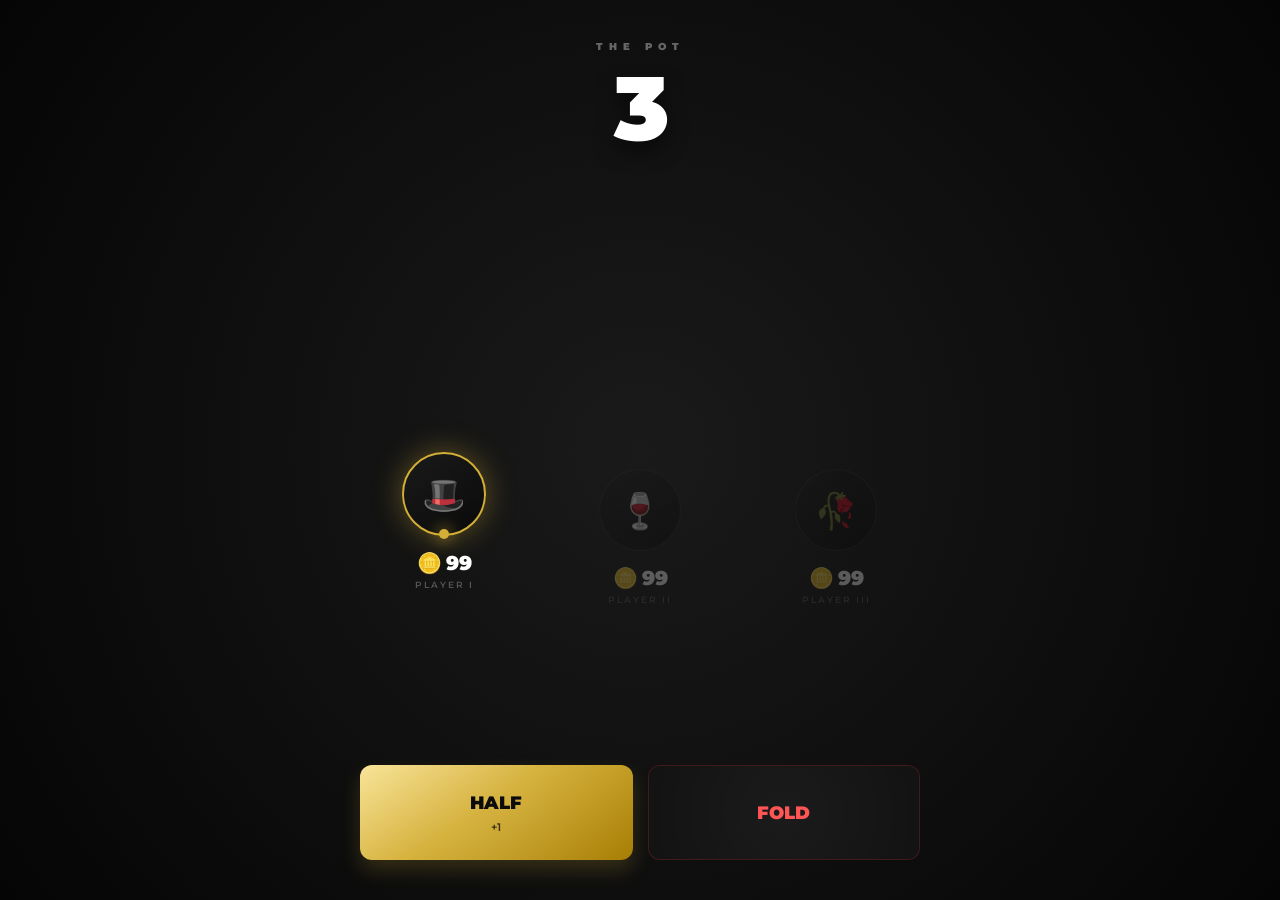
==== index.html @ eeb233c0 "Rename Index.html to index.html" ====
<!DOCTYPE html>
<html lang="ko">
<head>
    <meta charset="UTF-8">
    <meta name="viewport" content="width=device-width, initial-scale=1.0, maximum-scale=1.0, user-scalable=no">
    <title>CODE 7 - ONYX VIP</title>
    <style>
        @import url('https://fonts.googleapis.com/css2?family=Cinzel+Decorative:wght@700&family=Montserrat:wght@300;600;900&display=swap');

        :root { 
            --gold-gradient: linear-gradient(145deg, #f9e498 0%, #d4af37 45%, #a67c00 100%);
            --dark-surface: linear-gradient(145deg, #1a1a1a, #0a0a0a);
            --neon-gold: rgba(212, 175, 55, 0.4);
            --die-red: #ff4d4d;
        }

        body { 
            background: #050505; color: #fff; 
            font-family: 'Montserrat', sans-serif; 
            margin: 0; overflow: hidden; height: 100vh;
            display: flex; justify-content: center;
        }

        .bg-overlay {
            position: fixed; top: 0; left: 0; width: 100%; height: 100%;
            background: radial-gradient(circle at 50% 50%, #1a1a1a 0%, #050505 100%);
            z-index: -1;
        }

        .table-layout { 
            width: 100%; max-width: 600px; height: 100vh;
            display: flex; flex-direction: column; padding: 40px 20px; box-sizing: border-box;
        }

        .pot-area { text-align: center; margin-bottom: 40px; }
        .pot-label { 
            font-size: 10px; letter-spacing: 6px; color: #666; font-weight: 900;
            text-transform: uppercase; margin-bottom: 10px;
        }
        .pot-value { 
            font-family: 'Montserrat', sans-serif; font-size: 90px; font-weight: 900; 
            letter-spacing: -2px; color: #fff; line-height: 1;
            text-shadow: 0 10px 20px rgba(0,0,0,0.5);
        }

        .players-area { 
            display: flex; justify-content: space-between; align-items: flex-end; 
            flex: 1; margin-bottom: 50px;
        }
        .player-node {
            width: 30%; transition: all 0.6s cubic-bezier(0.23, 1, 0.32, 1);
            display: flex; flex-direction: column; align-items: center; opacity: 0.3;
        }
        .player-node.active { opacity: 1; transform: translateY(-15px); }
        
        .avatar-circle {
            width: 80px; height: 80px; border-radius: 50%;
            background: var(--dark-surface);
            border: 1px solid rgba(255,255,255,0.1);
            display: flex; justify-content: center; align-items: center;
            font-size: 35px; margin-bottom: 15px; position: relative;
        }
        .player-node.active .avatar-circle {
            border: 2px solid #d4af37;
            box-shadow: 0 0 30px var(--neon-gold);
        }
        .turn-indicator {
            position: absolute; bottom: -5px; width: 10px; height: 10px;
            background: #d4af37; border-radius: 50%; display: none;
            box-shadow: 0 0 15px #d4af37;
        }
        .player-node.active .turn-indicator { display: block; }

        /* 칩 이모지와 텍스트 정렬 */
        .player-money { font-size: 20px; font-weight: 900; color: #fff; margin-bottom: 4px; display: flex; align-items: center; gap: 4px; }
        .player-name { font-size: 9px; color: #555; font-weight: 600; letter-spacing: 2px; }

        .controls-area { position: relative; width: 100%; height: 205px; }
        .button-grid { 
            display: grid; grid-template-columns: 1fr 1fr; gap: 15px; 
            transition: 0.5s cubic-bezier(0.4, 0, 0.2, 1);
        }
        
        button {
            height: 95px; border-radius: 12px; border: 1px solid rgba(255,255,255,0.05);
            background: #0f0f0f; color: rgba(255,255,255,0.8);
            font-family: 'Montserrat', sans-serif; font-size: 18px; font-weight: 900;
            cursor: pointer; position: relative; overflow: hidden;
            transition: all 0.2s ease;
        }
        button::before {
            content: ""; position: absolute; top: -50%; left: -50%; width: 200%; height: 200%;
            background: radial-gradient(circle, rgba(255,255,255,0.05) 0%, transparent 70%);
            pointer-events: none;
        }
        
        button:active { transform: scale(0.97); background: #151515; }
        button:disabled { opacity: 0; pointer-events: none; }

        .btn-check { color: #fff; }
        .btn-call { color: #fff; }
        .btn-half { 
            background: var(--gold-gradient); color: #000; 
            border: none; box-shadow: 0 10px 20px rgba(212, 175, 55, 0.2);
        }
        .btn-die { color: var(--die-red); border-color: rgba(255, 77, 77, 0.2); }

        button span { display: block; font-size: 11px; font-weight: 400; margin-top: 6px; opacity: 0.5; }
        .btn-half span { color: #000; opacity: 0.7; font-weight: 600; }

        .btn-next {
            position: absolute; top: 0; left: 0; width: 100%; height: 205px;
            background: #fff; color: #000; font-size: 24px; font-weight: 900;
            border-radius: 12px; display: none; align-items: center; justify-content: center;
            letter-spacing: 4px; text-transform: uppercase; z-index: 10;
            animation: slideUp 0.4s ease-out; cursor: pointer;
        }
        @keyframes slideUp { from { opacity: 0; transform: translateY(20px); } to { opacity: 1; transform: translateY(0); } }

        @keyframes shake {
            0% { transform: translate(1px, 1px) rotate(0deg); }
            20% { transform: translate(-3px, 0px) rotate(1deg); }
            40% { transform: translate(3px, 2px) rotate(-1deg); }
            60% { transform: translate(-1px, -1px) rotate(1deg); }
            100% { transform: translate(1px, -2px) rotate(0deg); }
        }
    </style>
</head>
<body>

<div class="bg-overlay"></div>

<div class="table-layout">
    <div class="pot-area">
        <div class="pot-label">THE POT</div>
        <div class="pot-value" id="pot-display">0</div>
    </div>

    <div class="players-area">
        <div id="p0-node" class="player-node">
            <div class="avatar-circle">🎩<div class="turn-indicator"></div></div>
            <div class="player-money">🪙<span id="p0-chips">100</span></div>
            <div class="player-name">PLAYER I</div>
        </div>
        <div id="p1-node" class="player-node">
            <div class="avatar-circle">🍷<div class="turn-indicator"></div></div>
            <div class="player-money">🪙<span id="p1-chips">100</span></div>
            <div class="player-name">PLAYER II</div>
        </div>
        <div id="p2-node" class="player-node">
            <div class="avatar-circle">🥀<div class="turn-indicator"></div></div>
            <div class="player-money">🪙<span id="p2-chips">100</span></div>
            <div class="player-name">PLAYER III</div>
        </div>
    </div>

    <div class="controls-area">
        <div class="button-grid" id="button-group">
            <button class="btn-check" id="btn-check" onclick="handleBet('check')">CHECK</button>
            <button class="btn-call" id="btn-call" onclick="handleBet('call')">CALL<span id="call-amt">0</span></button>
            <button class="btn-half" id="btn-half" onclick="handleBet('half')">HALF<span id="half-amt">0</span></button>
            <button class="btn-die" id="btn-die" onclick="handleBet('die')">FOLD</button>
        </div>
        <div class="btn-next" id="btn-next" onclick="nextPhase()">CONTINUE</div>
    </div>
</div>

<script>
    let players = [{chips: 99, bet: 0, folded: false}, {chips: 99, bet: 0, folded: false}, {chips: 99, bet: 0, folded: false}];
    let phase = 2, pot = 3, turn = 0, callVal = 0, actCount = 0;

    function animateValue(id, start, end, duration) {
        const obj = document.getElementById(id);
        let startTimestamp = null;
        const step = (timestamp) => {
            if (!startTimestamp) startTimestamp = timestamp;
            const progress = Math.min((timestamp - startTimestamp) / duration, 1);
            obj.innerHTML = Math.floor(progress * (end - start) + start).toLocaleString();
            if (progress < 1) window.requestAnimationFrame(step);
        };
        window.requestAnimationFrame(step);
    }

    function updateUI(prevPot) {
        animateValue('pot-display', prevPot, pot, 1000);
        document.getElementById('call-amt').innerText = `-${callVal - players[turn].bet}`;
        document.getElementById('half-amt').innerText = `+${Math.floor(pot / 2)}`;

        players.forEach((p, i) => {
            const node = document.getElementById(`p${i}-node`);
            document.getElementById(`p${i}-chips`).innerText = p.chips;
            node.classList.toggle('active', i === turn);
            if(p.folded) node.style.opacity = "0.05";
        });

        const needCall = callVal > players[turn].bet;
        document.getElementById('btn-check').disabled = (phase === 2 && actCount === 0) || needCall;
        document.getElementById('btn-call').disabled = !needCall;
    }

    function handleBet(type) {
        let p = players[turn];
        let prevPot = pot;

        if (type === 'half') {
            document.body.style.animation = "shake 0.3s ease-in-out";
            setTimeout(() => document.body.style.animation = "", 300);
            if (navigator.vibrate) navigator.vibrate([50, 10, 50]);
            
            let diff = callVal - p.bet;
            let raise = Math.floor(pot / 2);
            p.chips -= (diff + raise); p.bet += (diff + raise); pot += (diff + raise);
            callVal = p.bet;
        } else if (type === 'call') {
            let diff = callVal - p.bet;
            p.chips -= diff; p.bet += diff; pot += diff;
        } else if (type === 'die') {
            p.folded = true;
        }
        
        actCount++;
        
        const active = players.filter(pl => !pl.folded);
        if (active.length === 1) { location.reload(); return; }

        if (active.every(pl => pl.bet === callVal) && actCount >= active.length) {
            document.getElementById('button-group').style.opacity = '0';
            setTimeout(() => {
                document.getElementById('button-group').style.display = 'none';
                const nextBtn = document.getElementById('btn-next');
                
                if (phase >= 5) {
                    nextBtn.innerText = "NEW GAME";
                    nextBtn.onclick = () => location.reload();
                } else {
                    nextBtn.innerText = "CONTINUE";
                    nextBtn.onclick = () => nextPhase();
                }
                
                nextBtn.style.display = 'flex';
            }, 500);
        } else {
            do { turn = (turn + 1) % 3; } while (players[turn].folded);
        }
        updateUI(prevPot);
    }

    function nextPhase() {
        phase++; actCount = 0; callVal = 0;
        players.forEach(p => p.bet = 0);

        do { turn = (turn + 1) % 3; } while (players[turn].folded);
        document.getElementById('button-group').style.display = 'grid';
        setTimeout(() => document.getElementById('button-group').style.opacity = '1', 10);
        document.getElementById('btn-next').style.display = 'none';
        updateUI(pot);
    }	
    updateUI(0);
</script>
</body>
</html>
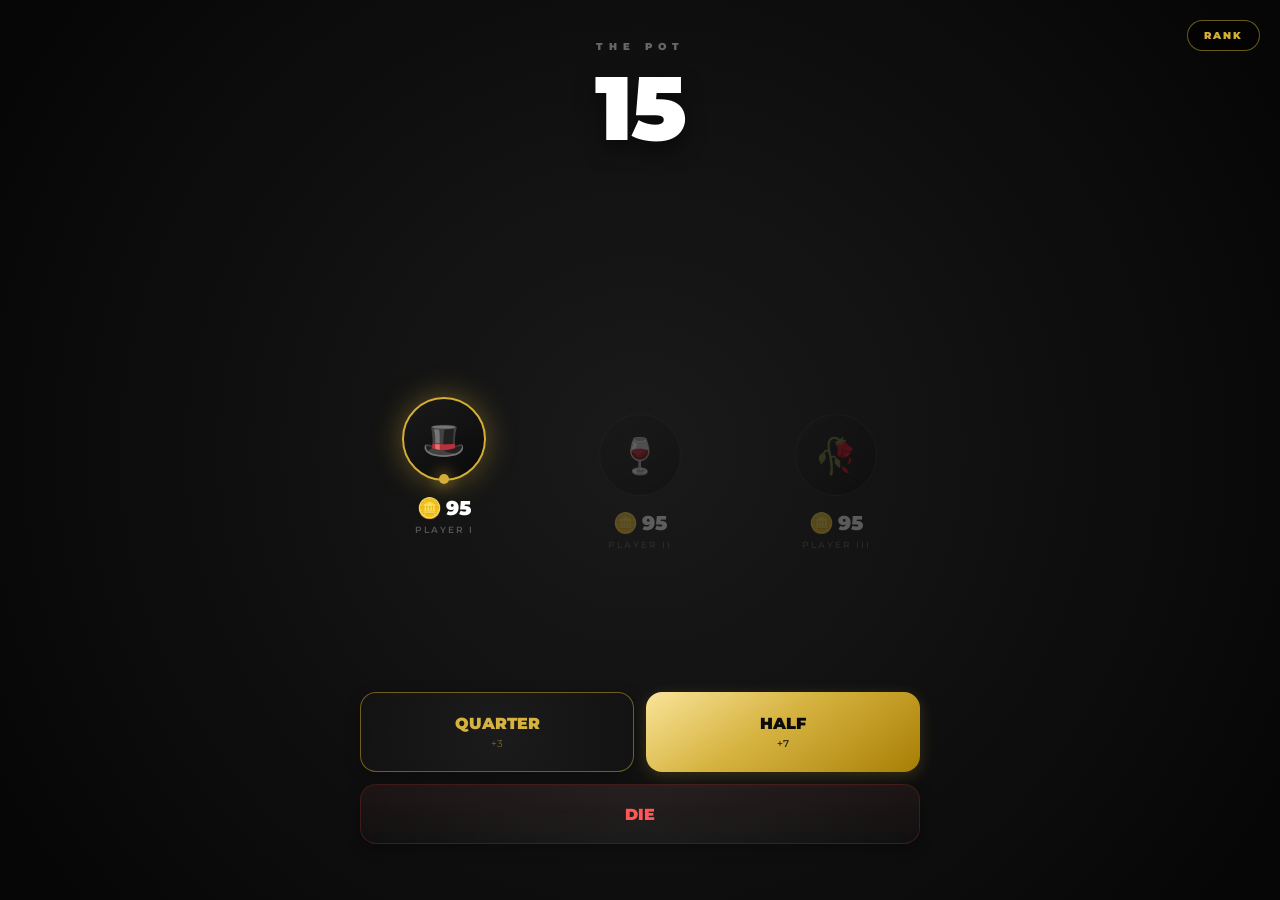
==== commit 647172a8: "Update index.html" ====
--- a/index.html
+++ b/index.html
@@ -3,7 +3,7 @@
 <head>
     <meta charset="UTF-8">
     <meta name="viewport" content="width=device-width, initial-scale=1.0, maximum-scale=1.0, user-scalable=no">
-    <title>CODE 7 - ONYX VIP</title>
+    <title>BGD POKER</title>
     <style>
         @import url('https://fonts.googleapis.com/css2?family=Cinzel+Decorative:wght@700&family=Montserrat:wght@300;600;900&display=swap');
 
@@ -12,6 +12,8 @@
             --dark-surface: linear-gradient(145deg, #1a1a1a, #0a0a0a);
             --neon-gold: rgba(212, 175, 55, 0.4);
             --die-red: #ff4d4d;
+            --radius-main: 16px;
+            --transition-smooth: 0.6s cubic-bezier(0.23, 1, 0.32, 1);
         }
 
         body { 
@@ -27,6 +29,53 @@
             z-index: -1;
         }
 
+        /* 우측 상단 족보 버튼 */
+        .rank-btn {
+            position: fixed; top: 20px; right: 20px;
+            padding: 8px 16px; border-radius: 20px;
+            border: 1px solid rgba(212, 175, 55, 0.5);
+            background: rgba(0,0,0,0.5); color: #d4af37;
+            font-size: 10px; font-weight: 900; letter-spacing: 2px;
+            cursor: pointer; z-index: 100; backdrop-filter: blur(5px);
+            transition: all 0.3s;
+        }
+        .rank-btn:active { transform: scale(0.9); background: #d4af37; color: #000; }
+
+        /* 족보 팝업 레이어 */
+        .rank-overlay {
+            position: fixed; top: 0; left: 0; width: 100%; height: 100%;
+            background: rgba(0,0,0,0.92); z-index: 1000;
+            display: none; flex-direction: column; align-items: center; justify-content: center;
+            backdrop-filter: blur(10px); animation: fadeIn 0.3s ease;
+        }
+        @keyframes fadeIn { from { opacity: 0; } to { opacity: 1; } }
+
+        .rank-content {
+            width: 85%; max-width: 400px; 
+            background: var(--dark-surface); border: 1px solid rgba(212, 175, 55, 0.3);
+            border-radius: var(--radius-main); padding: 30px 20px;
+            box-shadow: 0 20px 50px rgba(0,0,0,0.5);
+        }
+        .rank-title {
+            font-family: 'Cinzel Decorative', cursive; color: #d4af37;
+            text-align: center; font-size: 20px; margin-bottom: 25px;
+            border-bottom: 1px solid rgba(212, 175, 55, 0.2); padding-bottom: 15px;
+        }
+        .rank-list { list-style: none; padding: 0; margin: 0; }
+        .rank-item {
+            display: flex; justify-content: space-between; align-items: center;
+            padding: 10px 0; border-bottom: 1px solid rgba(255,255,255,0.05);
+        }
+        .rank-name { font-size: 13px; font-weight: 600; color: #eee; }
+        .rank-desc { font-size: 9px; color: #888; margin-left: 8px; font-weight: 300; }
+        .rank-prob { font-size: 11px; font-weight: 900; color: #d4af37; opacity: 0.8; }
+        
+        .close-rank {
+            margin-top: 25px; width: 100%; height: 45px;
+            background: transparent; border: 1px solid #444; color: #888;
+            border-radius: 8px; font-weight: 900; cursor: pointer;
+        }
+
         .table-layout { 
             width: 100%; max-width: 600px; height: 100vh;
             display: flex; flex-direction: column; padding: 40px 20px; box-sizing: border-box;
@@ -48,11 +97,23 @@
             flex: 1; margin-bottom: 50px;
         }
         .player-node {
-            width: 30%; transition: all 0.6s cubic-bezier(0.23, 1, 0.32, 1);
+            width: 30%; transition: all var(--transition-smooth);
             display: flex; flex-direction: column; align-items: center; opacity: 0.3;
-        }
+            cursor: default;
+        }
+        
         .player-node.active { opacity: 1; transform: translateY(-15px); }
         
+        .player-node.selectable { 
+            opacity: 0.8; cursor: pointer; 
+            animation: pulse 1.5s infinite;
+        }
+        @keyframes pulse {
+            0% { transform: scale(1); }
+            50% { transform: scale(1.05); opacity: 1; }
+            100% { transform: scale(1); }
+        }
+
         .avatar-circle {
             width: 80px; height: 80px; border-radius: 50%;
             background: var(--dark-surface);
@@ -71,22 +132,25 @@
         }
         .player-node.active .turn-indicator { display: block; }
 
-        /* 칩 이모지와 텍스트 정렬 */
         .player-money { font-size: 20px; font-weight: 900; color: #fff; margin-bottom: 4px; display: flex; align-items: center; gap: 4px; }
         .player-name { font-size: 9px; color: #555; font-weight: 600; letter-spacing: 2px; }
 
-        .controls-area { position: relative; width: 100%; height: 205px; }
+        .status-tag { font-size: 10px; font-weight: 900; padding: 2px 6px; border-radius: 4px; margin-top: 5px; display: none; }
+        .player-node.all-in .status-tag { display: block; background: #d4af37; color: #000; }
+
+        .controls-area { position: relative; width: 100%; height: 260px; }
         .button-grid { 
-            display: grid; grid-template-columns: 1fr 1fr; gap: 15px; 
+            display: grid; grid-template-columns: 1fr 1fr; gap: 12px; 
             transition: 0.5s cubic-bezier(0.4, 0, 0.2, 1);
         }
         
         button {
-            height: 95px; border-radius: 12px; border: 1px solid rgba(255,255,255,0.05);
+            height: 80px; border-radius: var(--radius-main); border: 1px solid rgba(255,255,255,0.08);
             background: #0f0f0f; color: rgba(255,255,255,0.8);
-            font-family: 'Montserrat', sans-serif; font-size: 18px; font-weight: 900;
+            font-family: 'Montserrat', sans-serif; font-size: 16px; font-weight: 900;
             cursor: pointer; position: relative; overflow: hidden;
-            transition: all 0.2s ease;
+            transition: all 0.2s cubic-bezier(0.4, 0, 0.2, 1);
+            box-shadow: 0 4px 15px rgba(0,0,0,0.3);
         }
         button::before {
             content: ""; position: absolute; top: -50%; left: -50%; width: 200%; height: 200%;
@@ -94,26 +158,29 @@
             pointer-events: none;
         }
         
-        button:active { transform: scale(0.97); background: #151515; }
+        button:active { transform: scale(0.96); background: #151515; }
         button:disabled { opacity: 0; pointer-events: none; }
 
         .btn-check { color: #fff; }
         .btn-call { color: #fff; }
-        .btn-half { 
-            background: var(--gold-gradient); color: #000; 
-            border: none; box-shadow: 0 10px 20px rgba(212, 175, 55, 0.2);
-        }
-        .btn-die { color: var(--die-red); border-color: rgba(255, 77, 77, 0.2); }
-
-        button span { display: block; font-size: 11px; font-weight: 400; margin-top: 6px; opacity: 0.5; }
+        .btn-half { background: var(--gold-gradient); color: #000; border: none; box-shadow: 0 4px 15px rgba(212, 175, 55, 0.2); }
+        .btn-quarter { border-color: rgba(212, 175, 55, 0.5); color: #d4af37; }
+        .btn-die { 
+            grid-column: span 2; height: 60px; 
+            color: var(--die-red); border-color: rgba(255, 77, 77, 0.2); 
+            background: linear-gradient(to bottom, rgba(255, 77, 77, 0.05), transparent);
+        }
+
+        button span { display: block; font-size: 10px; font-weight: 400; margin-top: 4px; opacity: 0.5; }
         .btn-half span { color: #000; opacity: 0.7; font-weight: 600; }
 
         .btn-next {
-            position: absolute; top: 0; left: 0; width: 100%; height: 205px;
+            position: absolute; top: 0; left: 0; width: 100%; height: 100%;
             background: #fff; color: #000; font-size: 24px; font-weight: 900;
-            border-radius: 12px; display: none; align-items: center; justify-content: center;
+            border-radius: var(--radius-main); display: none; align-items: center; justify-content: center;
             letter-spacing: 4px; text-transform: uppercase; z-index: 10;
             animation: slideUp 0.4s ease-out; cursor: pointer;
+            box-shadow: 0 10px 30px rgba(255,255,255,0.1);
         }
         @keyframes slideUp { from { opacity: 0; transform: translateY(20px); } to { opacity: 1; transform: translateY(0); } }
 
@@ -130,6 +197,31 @@
 
 <div class="bg-overlay"></div>
 
+<!-- 족보 버튼 및 레이어 추가 -->
+<div class="rank-btn" onclick="toggleRank(true)">RANK</div>
+
+<div class="rank-overlay" id="rank-layer" onclick="toggleRank(false)">
+    <div class="rank-content" onclick="event.stopPropagation()">
+        <div class="rank-title">HAND RANKINGS</div>
+        <div class="rank-list">
+            <div class="rank-item"><span class="rank-name">7-STRAIGHT</span><span class="rank-prob">0.44%</span></div>
+            <div class="rank-item"><span class="rank-name">3 PAIR</span><span class="rank-prob">0.51%</span></div>
+            <div class="rank-item">
+                <span class="rank-name">DEATH CHAIN<span class="rank-desc">Gap 2, 6 Cards</span></span>
+                <span class="rank-prob">1.33%</span>
+            </div>
+            <div class="rank-item"><span class="rank-name">6-STRAIGHT</span><span class="rank-prob">1.77%</span></div>
+            <div class="rank-item"><span class="rank-name">5-STRAIGHT</span><span class="rank-prob">6.21%</span></div>
+            <div class="rank-item"><span class="rank-name">2 PAIR</span><span class="rank-prob">16.02%</span></div>
+            <div class="rank-item"><span class="rank-name">4-STRAIGHT</span><span class="rank-prob">20.71%</span></div>
+            <div class="rank-item"><span class="rank-name">1 PAIR</span><span class="rank-prob">45.77%</span></div>
+            <div class="rank-item"><span class="rank-name">3-STRAIGHT</span><span class="rank-prob">65%+</span></div>
+            <div class="rank-item"><span class="rank-name">HIGH TILE</span><span class="rank-prob">-</span></div>
+        </div>
+        <button class="close-rank" onclick="toggleRank(false)">CLOSE</button>
+    </div>
+</div>
+
 <div class="table-layout">
     <div class="pot-area">
         <div class="pot-label">THE POT</div>
@@ -137,20 +229,23 @@
     </div>
 
     <div class="players-area">
-        <div id="p0-node" class="player-node">
+        <div id="p0-node" class="player-node" onclick="handleWinnerSelection(0)">
             <div class="avatar-circle">🎩<div class="turn-indicator"></div></div>
             <div class="player-money">🪙<span id="p0-chips">100</span></div>
             <div class="player-name">PLAYER I</div>
+            <div class="status-tag">ALL-IN</div>
         </div>
-        <div id="p1-node" class="player-node">
+        <div id="p1-node" class="player-node" onclick="handleWinnerSelection(1)">
             <div class="avatar-circle">🍷<div class="turn-indicator"></div></div>
             <div class="player-money">🪙<span id="p1-chips">100</span></div>
             <div class="player-name">PLAYER II</div>
+            <div class="status-tag">ALL-IN</div>
         </div>
-        <div id="p2-node" class="player-node">
+        <div id="p2-node" class="player-node" onclick="handleWinnerSelection(2)">
             <div class="avatar-circle">🥀<div class="turn-indicator"></div></div>
             <div class="player-money">🪙<span id="p2-chips">100</span></div>
             <div class="player-name">PLAYER III</div>
+            <div class="status-tag">ALL-IN</div>
         </div>
     </div>
 
@@ -158,19 +253,43 @@
         <div class="button-grid" id="button-group">
             <button class="btn-check" id="btn-check" onclick="handleBet('check')">CHECK</button>
             <button class="btn-call" id="btn-call" onclick="handleBet('call')">CALL<span id="call-amt">0</span></button>
+            <button class="btn-quarter" id="btn-quarter" onclick="handleBet('quarter')">QUARTER<span id="quarter-amt">0</span></button>
             <button class="btn-half" id="btn-half" onclick="handleBet('half')">HALF<span id="half-amt">0</span></button>
-            <button class="btn-die" id="btn-die" onclick="handleBet('die')">FOLD</button>
+            <button class="btn-die" id="btn-die" onclick="handleBet('die')">DIE</button>
         </div>
-        <div class="btn-next" id="btn-next" onclick="nextPhase()">CONTINUE</div>
+        <div class="btn-next" id="btn-next">CONTINUE</div>
     </div>
 </div>
 
 <script>
-    let players = [{chips: 99, bet: 0, folded: false}, {chips: 99, bet: 0, folded: false}, {chips: 99, bet: 0, folded: false}];
-    let phase = 2, pot = 3, turn = 0, callVal = 0, actCount = 0;
+    let START_CHIPS = 100;
+    let ANTE_AMOUNT = 5;
+
+    let players = [
+        {chips: START_CHIPS, bet: 0, totalBet: 0, folded: false, allIn: false}, 
+        {chips: START_CHIPS, bet: 0, totalBet: 0, folded: false, allIn: false}, 
+        {chips: START_CHIPS, bet: 0, totalBet: 0, folded: false, allIn: false}
+    ];
+    let phase, pot, turn, callVal, actCount, isWinnerSelectionMode = false;
+    let firstPlayer = -1; 
+
+    const UI = {
+        pot: document.getElementById('pot-display'),
+        group: document.getElementById('button-group'),
+        next: document.getElementById('btn-next'),
+        callAmt: document.getElementById('call-amt'),
+        qtrAmt: document.getElementById('quarter-amt'),
+        halfAmt: document.getElementById('half-amt'),
+        rankLayer: document.getElementById('rank-layer')
+    };
+
+    // 족보 토글 함수
+    function toggleRank(show) {
+        UI.rankLayer.style.display = show ? 'flex' : 'none';
+    }
 
     function animateValue(id, start, end, duration) {
-        const obj = document.getElementById(id);
+        const obj = (typeof id === 'string') ? document.getElementById(id) : id;
         let startTimestamp = null;
         const step = (timestamp) => {
             if (!startTimestamp) startTimestamp = timestamp;
@@ -181,81 +300,204 @@
         window.requestAnimationFrame(step);
     }
 
-    function updateUI(prevPot) {
-        animateValue('pot-display', prevPot, pot, 1000);
-        document.getElementById('call-amt').innerText = `-${callVal - players[turn].bet}`;
-        document.getElementById('half-amt').innerText = `+${Math.floor(pot / 2)}`;
+    function updateUI(prevPot, isTurnEnd = false) {
+        animateValue(UI.pot, prevPot, pot, 1000);
+        if (isWinnerSelectionMode) return;
+
+        let p = players[turn];
+        let diff = callVal - p.bet;
+        
+        UI.callAmt.innerText = diff > p.chips ? `ALL-IN (${p.chips})` : `-${diff}`;
+        UI.qtrAmt.innerText = `+${Math.floor(pot / 4)}`;
+        UI.halfAmt.innerText = `+${Math.floor(pot / 2)}`;
 
         players.forEach((p, i) => {
             const node = document.getElementById(`p${i}-node`);
             document.getElementById(`p${i}-chips`).innerText = p.chips;
-            node.classList.toggle('active', i === turn);
-            if(p.folded) node.style.opacity = "0.05";
+            
+            if (isTurnEnd) {
+                node.classList.remove('active');
+                node.style.opacity = p.folded ? "0.05" : "0.3";
+            } else {
+                node.classList.toggle('active', i === turn);
+                node.classList.toggle('all-in', p.allIn);
+                node.style.opacity = p.folded ? "0.05" : (i === turn ? "1" : "0.3");
+            }
         });
 
-        const needCall = callVal > players[turn].bet;
-        document.getElementById('btn-check').disabled = (phase === 2 && actCount === 0) || needCall;
-        document.getElementById('btn-call').disabled = !needCall;
+        if (!isTurnEnd) {
+            const needCall = callVal > p.bet;
+            document.getElementById('btn-check').disabled = (phase === 2 && actCount === 0) || needCall || p.allIn;
+            document.getElementById('btn-call').disabled = !needCall || p.allIn;
+            document.getElementById('btn-quarter').disabled = p.allIn;
+            document.getElementById('btn-half').disabled = p.allIn;
+            document.getElementById('btn-die').disabled = p.allIn;
+        } else {
+            UI.group.querySelectorAll('button').forEach(btn => btn.disabled = true);
+        }
     }
 
     function handleBet(type) {
         let p = players[turn];
         let prevPot = pot;
-
-        if (type === 'half') {
-            document.body.style.animation = "shake 0.3s ease-in-out";
-            setTimeout(() => document.body.style.animation = "", 300);
-            if (navigator.vibrate) navigator.vibrate([50, 10, 50]);
+        let actualBet = 0;
+
+        if (type === 'half' || type === 'quarter') {
+            const shakeDuration = (type === 'half') ? 0.27 : 0.15;
+            document.body.style.animation = `shake ${shakeDuration}s ease-in-out`;
+            setTimeout(() => document.body.style.animation = "", shakeDuration * 1000);
+            
+            if (navigator.vibrate) {
+                navigator.vibrate((type === 'half') ? [60] : [15]);
+            }
             
             let diff = callVal - p.bet;
-            let raise = Math.floor(pot / 2);
-            p.chips -= (diff + raise); p.bet += (diff + raise); pot += (diff + raise);
-            callVal = p.bet;
+            actualBet = Math.min(p.chips, diff + Math.floor(pot / (type === 'half' ? 2 : 4)));
         } else if (type === 'call') {
-            let diff = callVal - p.bet;
-            p.chips -= diff; p.bet += diff; pot += diff;
+            actualBet = Math.min(p.chips, callVal - p.bet);
         } else if (type === 'die') {
             p.folded = true;
         }
+
+        if (actualBet > 0) {
+            p.chips -= actualBet;
+            p.bet += actualBet;
+            p.totalBet += actualBet;
+            pot += actualBet;
+            if (p.chips === 0) p.allIn = true;
+            if (p.bet > callVal) callVal = p.bet;
+        }
         
         actCount++;
-        
-        const active = players.filter(pl => !pl.folded);
-        if (active.length === 1) { location.reload(); return; }
-
-        if (active.every(pl => pl.bet === callVal) && actCount >= active.length) {
-            document.getElementById('button-group').style.opacity = '0';
+        const survivors = players.filter(pl => !pl.folded);
+        const canAct = survivors.filter(pl => !pl.allIn);
+
+        if (survivors.length === 1) { 
+            isWinnerSelectionMode = true;
+            updateUI(prevPot, true);
+            startWinnerSelection(players.indexOf(survivors[0])); 
+            return; 
+        }
+
+        let isTurnEnd = false;
+        if ((survivors.every(pl => pl.bet === callVal || pl.allIn) && actCount >= survivors.length) || canAct.length <= 1) {
+            isTurnEnd = true;
+            UI.group.style.opacity = '0';
             setTimeout(() => {
-                document.getElementById('button-group').style.display = 'none';
-                const nextBtn = document.getElementById('btn-next');
-                
-                if (phase >= 5) {
-                    nextBtn.innerText = "NEW GAME";
-                    nextBtn.onclick = () => location.reload();
+                UI.group.style.display = 'none';
+                if (phase >= 5 || survivors.every(pl => pl.allIn) || canAct.length <= 1) {
+                    UI.next.innerText = "SHOWDOWN";
+                    UI.next.onclick = () => startWinnerSelection(); 
                 } else {
-                    nextBtn.innerText = "CONTINUE";
-                    nextBtn.onclick = () => nextPhase();
+                    UI.next.innerText = "CONTINUE";
+                    UI.next.onclick = () => nextPhase();
                 }
-                
-                nextBtn.style.display = 'flex';
+                UI.next.style.display = 'flex';
             }, 500);
         } else {
-            do { turn = (turn + 1) % 3; } while (players[turn].folded);
-        }
-        updateUI(prevPot);
+            do { turn = (turn + 1) % 3; } while (players[turn].folded || players[turn].allIn);
+        }
+        updateUI(prevPot, isTurnEnd);
+    }
+
+    function startWinnerSelection(autoWinnerIdx = null) {
+        isWinnerSelectionMode = true;
+        UI.next.style.display = 'none';
+        UI.group.style.display = 'none';
+        
+        setTimeout(() => {
+            players.forEach((p, i) => {
+                const node = document.getElementById(`p${i}-node`);
+                node.classList.remove('active');
+                if (!p.folded) {
+                    node.style.opacity = "0.3"; 
+                    node.classList.add('selectable');
+                } else {
+                    node.style.opacity = "0.05";
+                    node.classList.remove('selectable');
+                }
+            });
+            if (autoWinnerIdx !== null) setTimeout(() => handleWinnerSelection(autoWinnerIdx, true), 300);
+        }, 50);
+    }
+
+    function handleWinnerSelection(idx, force = false) {
+        if ((!isWinnerSelectionMode && !force) || (players[idx].folded && !force)) return;
+
+        let prevPot = pot;
+        players[idx].chips += pot;
+        pot = 0;
+        isWinnerSelectionMode = false;
+
+        players.forEach((_, i) => {
+            const node = document.getElementById(`p${i}-node`);
+            node.classList.remove('selectable', 'active');
+            if (i === idx) {
+                node.style.opacity = "1";
+                node.classList.add('active'); 
+            } else {
+                node.style.opacity = "0.05";
+            }
+        });
+
+        animateValue(UI.pot, prevPot, 0, 800);
+        
+        setTimeout(() => {
+            document.getElementById(`p${idx}-chips`).innerText = players[idx].chips;
+            UI.next.innerText = "NEW GAME";
+            UI.next.onclick = () => resetGame();
+            UI.next.style.display = 'flex';
+        }, 850);
+    }
+
+    function resetGame() {
+        phase = 2; pot = 0; callVal = 0; actCount = 0;
+        isWinnerSelectionMode = false;
+        firstPlayer = (firstPlayer + 1) % 3;
+        
+        let startIdx = firstPlayer;
+        while (players[startIdx].chips < ANTE_AMOUNT && players.some(pl => pl.chips >= ANTE_AMOUNT)) {
+            startIdx = (startIdx + 1) % 3;
+        }
+        turn = startIdx;
+
+        players.forEach((p, i) => {
+            p.bet = 0; p.totalBet = 0; p.folded = false;
+            p.allIn = (p.chips <= 0);
+            const node = document.getElementById(`p${i}-node`);
+            node.classList.remove('active', 'selectable', 'all-in');
+            node.style.opacity = "0.3";
+            
+            if (p.chips > 0) {
+                let actualAnte = Math.min(p.chips, ANTE_AMOUNT);
+                p.chips -= actualAnte;
+                p.totalBet = actualAnte;
+                pot += actualAnte;
+                if(p.chips === 0) p.allIn = true;
+            }
+        });
+
+        UI.next.style.display = 'none';
+        UI.group.style.display = 'grid';
+        UI.group.style.opacity = '1';
+        updateUI(0);
     }
 
     function nextPhase() {
         phase++; actCount = 0; callVal = 0;
         players.forEach(p => p.bet = 0);
-
-        do { turn = (turn + 1) % 3; } while (players[turn].folded);
-        document.getElementById('button-group').style.display = 'grid';
-        setTimeout(() => document.getElementById('button-group').style.opacity = '1', 10);
-        document.getElementById('btn-next').style.display = 'none';
+        let startIdx = firstPlayer;
+        while (players[startIdx].folded || players[startIdx].allIn) {
+            startIdx = (startIdx + 1) % 3;
+        }
+        turn = startIdx;
+        UI.group.style.display = 'grid';
+        setTimeout(() => UI.group.style.opacity = '1', 10);
+        UI.next.style.display = 'none';
         updateUI(pot);
-    }	
-    updateUI(0);
+    }
+
+    resetGame();
 </script>
 </body>
 </html>
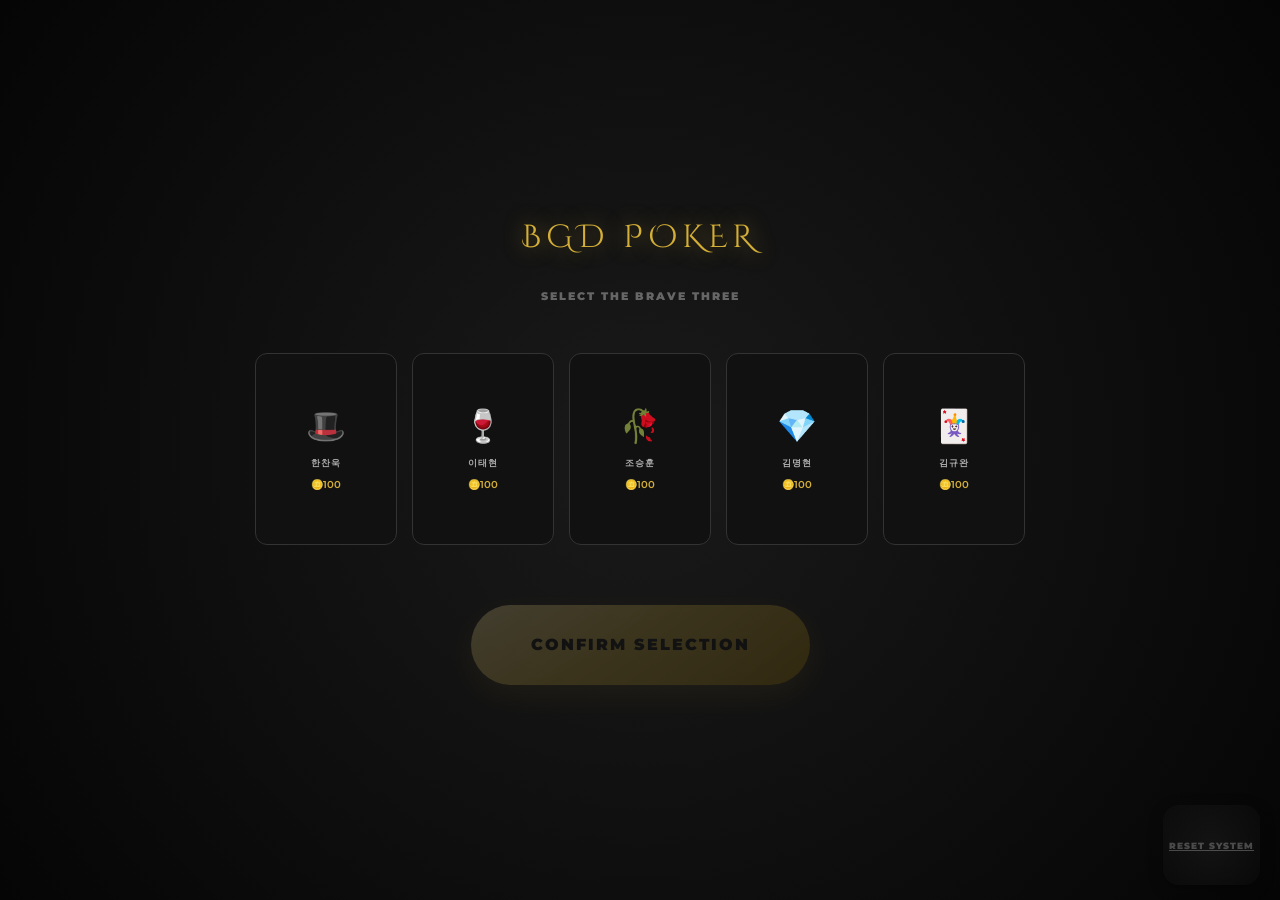
==== commit e7770b75: "Update index.html" ====
--- a/index.html
+++ b/index.html
@@ -23,13 +23,76 @@
             display: flex; justify-content: center;
         }
 
+        /* 로비(홈 화면) 스타일 */
+        #home-screen {
+            position: fixed; top: 0; left: 0; width: 100%; height: 100%;
+            background: radial-gradient(circle at 50% 50%, #1a1a1a 0%, #050505 100%);
+            z-index: 2000; display: flex; flex-direction: column; align-items: center; justify-content: center;
+            padding: 20px; box-sizing: border-box;
+        }
+        .home-logo {
+            font-family: 'Cinzel Decorative', cursive; font-size: 32px; color: #d4af37;
+            margin-bottom: 30px; text-shadow: 0 0 20px rgba(212, 175, 55, 0.5);
+            letter-spacing: 5px; text-align: center;
+        }
+        .lobby-desc {
+            font-size: 11px; color: #666; margin-bottom: 30px; letter-spacing: 2px; font-weight: 900;
+        }
+        
+        /* 1자 나열 플레이어 선택 영역 - 중앙 정렬 적용 */
+        .player-selection {
+            display: flex; 
+            justify-content: center; /* 가로 중앙 정렬 추가 */
+            gap: 15px; 
+            width: 100%; 
+            max-width: 1000px; /* 요청하신 1000px 적용 */
+            margin: 0 auto; /* 블록 자체 중앙 정렬 */
+            padding: 20px 10px; 
+            overflow-x: auto; 
+            scroll-snap-type: x mandatory;
+            scrollbar-width: none; /* Firefox */
+            -ms-overflow-style: none;  /* IE and Edge */
+        }
+        .player-selection::-webkit-scrollbar { display: none; /* Chrome, Safari, Opera */ }
+
+        .select-card {
+            flex: 0 0 110px; height: 160px; scroll-snap-align: center;
+            background: #111; border: 1px solid #333; border-radius: 12px;
+            padding: 15px; display: flex; flex-direction: column; align-items: center; justify-content: center;
+            cursor: pointer; transition: all 0.4s cubic-bezier(0.175, 0.885, 0.32, 1.275); position: relative;
+        }
+        .select-card.selected {
+            border-color: #d4af37; background: rgba(212, 175, 55, 0.1);
+            box-shadow: 0 10px 25px rgba(212, 175, 55, 0.2);
+            transform: scale(1.05) translateY(-10px);
+        }
+        .select-card.disabled {
+            opacity: 0.2; cursor: not-allowed; pointer-events: none; filter: grayscale(1);
+        }
+        .select-card .avatar { font-size: 32px; margin-bottom: 12px; }
+        .select-card .name { font-size: 9px; font-weight: 900; color: #aaa; letter-spacing: 1px; text-align: center; }
+        .select-card .balance { font-size: 10px; color: #d4af37; margin-top: 8px; font-weight: 600; }
+        .select-card.selected .name { color: #d4af37; }
+
+        .start-btn {
+            margin-top: 40px; padding: 18px 60px; font-size: 16px; font-weight: 900; color: #000;
+            background: var(--gold-gradient); border: none; border-radius: 50px;
+            cursor: pointer; transition: all 0.3s; opacity: 0.2; pointer-events: none;
+            letter-spacing: 2px; box-shadow: 0 10px 30px rgba(212, 175, 55, 0.3);
+        }
+        .start-btn.active { opacity: 1; pointer-events: auto; }
+
+        .reset-data-btn {
+            position: fixed; bottom: 15px; right: 20px; font-size: 9px; color: #444; 
+            background: none; border: none; cursor: pointer; text-decoration: underline; letter-spacing: 1px;
+        }
+
         .bg-overlay {
             position: fixed; top: 0; left: 0; width: 100%; height: 100%;
             background: radial-gradient(circle at 50% 50%, #1a1a1a 0%, #050505 100%);
             z-index: -1;
         }
 
-        /* 우측 상단 족보 버튼 */
         .rank-btn {
             position: fixed; top: 20px; right: 20px;
             padding: 8px 16px; border-radius: 20px;
@@ -41,7 +104,6 @@
         }
         .rank-btn:active { transform: scale(0.9); background: #d4af37; color: #000; }
 
-        /* 족보 팝업 레이어 */
         .rank-overlay {
             position: fixed; top: 0; left: 0; width: 100%; height: 100%;
             background: rgba(0,0,0,0.92); z-index: 1000;
@@ -174,14 +236,22 @@
         button span { display: block; font-size: 10px; font-weight: 400; margin-top: 4px; opacity: 0.5; }
         .btn-half span { color: #000; opacity: 0.7; font-weight: 600; }
 
-        .btn-next {
-            position: absolute; top: 0; left: 0; width: 100%; height: 100%;
-            background: #fff; color: #000; font-size: 24px; font-weight: 900;
-            border-radius: var(--radius-main); display: none; align-items: center; justify-content: center;
-            letter-spacing: 4px; text-transform: uppercase; z-index: 10;
-            animation: slideUp 0.4s ease-out; cursor: pointer;
-            box-shadow: 0 10px 30px rgba(255,255,255,0.1);
-        }
+        .btn-next-container {
+            position: absolute; top: 0; left: 0; width: 100%; height: 80px;
+            display: none; gap: 12px; z-index: 10;
+            animation: slideUp 0.4s ease-out;
+        }
+        .btn-next-container button {
+            flex: 1; height: 100%; font-size: 18px; letter-spacing: 2px;
+            box-shadow: 0 10px 30px rgba(0,0,0,0.3);
+        }
+        .btn-next-lobby {
+            background: #1a1a1a; color: #888; border: 1px solid #333;
+        }
+        .btn-next-game {
+            background: #fff; color: #000;
+        }
+
         @keyframes slideUp { from { opacity: 0; transform: translateY(20px); } to { opacity: 1; transform: translateY(0); } }
 
         @keyframes shake {
@@ -195,9 +265,45 @@
 </head>
 <body>
 
+<div id="home-screen">
+    <div class="home-logo">BGD POKER</div>
+    <div class="lobby-desc">SELECT THE BRAVE THREE</div>
+    
+    <!-- 가로 스크롤 레이아웃 -->
+    <div class="player-selection">
+        <div class="select-card" id="card-0" onclick="selectMember(0, '🎩')">
+            <div class="avatar">🎩</div>
+            <div class="name" id="lobby-name-0">PLAYER I</div>
+            <div class="balance">🪙<span id="bal-0">0</span></div>
+        </div>
+        <div class="select-card" id="card-1" onclick="selectMember(1, '🍷')">
+            <div class="avatar">🍷</div>
+            <div class="name" id="lobby-name-1">PLAYER II</div>
+            <div class="balance">🪙<span id="bal-1">0</span></div>
+        </div>
+        <div class="select-card" id="card-2" onclick="selectMember(2, '🥀')">
+            <div class="avatar">🥀</div>
+            <div class="name" id="lobby-name-2">PLAYER III</div>
+            <div class="balance">🪙<span id="bal-2">0</span></div>
+        </div>
+        <div class="select-card" id="card-3" onclick="selectMember(3, '💎')">
+            <div class="avatar">💎</div>
+            <div class="name" id="lobby-name-3">PLAYER IV</div>
+            <div class="balance">🪙<span id="bal-3">0</span></div>
+        </div>
+        <div class="select-card" id="card-4" onclick="selectMember(4, '🃏')">
+            <div class="avatar">🃏</div>
+            <div class="name" id="lobby-name-4">PLAYER V</div>
+            <div class="balance">🪙<span id="bal-4">0</span></div>
+        </div>
+    </div>
+
+    <button id="start-btn-lobby" class="start-btn" onclick="startGame()">CONFIRM SELECTION</button>
+    <button class="reset-data-btn" onclick="resetAllData()">RESET SYSTEM</button>
+</div>
+
 <div class="bg-overlay"></div>
 
-<!-- 족보 버튼 및 레이어 추가 -->
 <div class="rank-btn" onclick="toggleRank(true)">RANK</div>
 
 <div class="rank-overlay" id="rank-layer" onclick="toggleRank(false)">
@@ -230,21 +336,21 @@
 
     <div class="players-area">
         <div id="p0-node" class="player-node" onclick="handleWinnerSelection(0)">
-            <div class="avatar-circle">🎩<div class="turn-indicator"></div></div>
+            <div class="avatar-circle" id="p0-avatar">🎩<div class="turn-indicator"></div></div>
             <div class="player-money">🪙<span id="p0-chips">100</span></div>
-            <div class="player-name">PLAYER I</div>
+            <div class="player-name" id="p0-name">PLAYER I</div>
             <div class="status-tag">ALL-IN</div>
         </div>
         <div id="p1-node" class="player-node" onclick="handleWinnerSelection(1)">
-            <div class="avatar-circle">🍷<div class="turn-indicator"></div></div>
+            <div class="avatar-circle" id="p1-avatar">🍷<div class="turn-indicator"></div></div>
             <div class="player-money">🪙<span id="p1-chips">100</span></div>
-            <div class="player-name">PLAYER II</div>
+            <div class="player-name" id="p1-name">PLAYER II</div>
             <div class="status-tag">ALL-IN</div>
         </div>
         <div id="p2-node" class="player-node" onclick="handleWinnerSelection(2)">
-            <div class="avatar-circle">🥀<div class="turn-indicator"></div></div>
+            <div class="avatar-circle" id="p2-avatar">🥀<div class="turn-indicator"></div></div>
             <div class="player-money">🪙<span id="p2-chips">100</span></div>
-            <div class="player-name">PLAYER III</div>
+            <div class="player-name" id="p2-name">PLAYER III</div>
             <div class="status-tag">ALL-IN</div>
         </div>
     </div>
@@ -257,18 +363,166 @@
             <button class="btn-half" id="btn-half" onclick="handleBet('half')">HALF<span id="half-amt">0</span></button>
             <button class="btn-die" id="btn-die" onclick="handleBet('die')">DIE</button>
         </div>
-        <div class="btn-next" id="btn-next">CONTINUE</div>
+        <div class="btn-next-container" id="next-container">
+            <button class="btn-next-lobby" id="btn-lobby" onclick="returnToLobby()">LOBBY</button>
+            <button class="btn-next-game" id="btn-main-next">CONTINUE</button>
+        </div>
     </div>
 </div>
 
 <script>
-    let START_CHIPS = 100;
+    const PLAYER_NAMES = {
+        0: "한찬욱",
+        1: "이태현",
+        2: "조승훈",
+        3: "김명현",
+        4: "김규완"
+    };
+
+    const STORAGE_KEY = 'bgd_poker_data';
+    const BACKUP_KEY = 'bgd_poker_backup'; 
+    const SECRET_SALT = 'BGD_POKER_SECURE_KEY_2026';
+    const ADMIN_PASSWORD = '1234';
+    let START_CHIPS_DEFAULT = 100;
     let ANTE_AMOUNT = 5;
+    
+    let allMemberBalances = {
+        0: START_CHIPS_DEFAULT,
+        1: START_CHIPS_DEFAULT,
+        2: START_CHIPS_DEFAULT,
+        3: START_CHIPS_DEFAULT,
+        4: START_CHIPS_DEFAULT
+    };
+
+    function generateChecksum(dataStr) {
+        let hash = 0;
+        const combined = dataStr + SECRET_SALT;
+        for (let i = 0; i < combined.length; i++) {
+            const char = combined.charCodeAt(i);
+            hash = ((hash << 5) - hash) + char;
+            hash |= 0;
+        }
+        return hash.toString();
+    }
+
+    function loadBalances() {
+        const savedRaw = localStorage.getItem(STORAGE_KEY);
+        const backupRaw = localStorage.getItem(BACKUP_KEY);
+
+        if (savedRaw) {
+            try {
+                const parsed = JSON.parse(savedRaw);
+                const dataStr = JSON.stringify(parsed.balances);
+                
+                if (parsed.checksum === generateChecksum(dataStr)) {
+                    allMemberBalances = parsed.balances;
+                } else {
+                    alert("⚠️ 데이터 조작 감지! 백업 데이터로 복원합니다.");
+                    if (backupRaw) {
+                        allMemberBalances = JSON.parse(backupRaw);
+                        saveBalances(); 
+                    } else {
+                        saveBalances();
+                    }
+                }
+            } catch (e) {
+                saveBalances();
+            }
+        }
+        
+        for (let i = 0; i <= 4; i++) {
+            const balSpan = document.getElementById(`bal-${i}`);
+            if(balSpan) balSpan.innerText = allMemberBalances[i] || 0;
+            
+            const nameDiv = document.getElementById(`lobby-name-${i}`);
+            if(nameDiv) nameDiv.innerText = PLAYER_NAMES[i];
+            
+            const card = document.getElementById(`card-${i}`);
+            if(card) {
+                if ((allMemberBalances[i] || 0) < ANTE_AMOUNT) {
+                    card.classList.add('disabled');
+                } else {
+                    card.classList.remove('disabled');
+                }
+            }
+        }
+    }
+
+    function saveBalances() {
+        if (selectedPlayers.length > 0 && players[0].chips !== undefined) {
+            selectedPlayers.forEach((p, i) => {
+                allMemberBalances[p.id] = players[i].chips;
+            });
+        }
+        const dataStr = JSON.stringify(allMemberBalances);
+        const payload = {
+            balances: allMemberBalances,
+            checksum: generateChecksum(dataStr)
+        };
+        localStorage.setItem(STORAGE_KEY, JSON.stringify(payload));
+        localStorage.setItem(BACKUP_KEY, dataStr); 
+    }
+
+    function resetAllData() {
+        const inputPw = prompt("ADMIN PASSWORD:");
+        if (inputPw === ADMIN_PASSWORD) {
+            if(confirm("모든 잔액을 초기화하시겠습니까?")) {
+                localStorage.removeItem(STORAGE_KEY);
+                localStorage.removeItem(BACKUP_KEY);
+                location.reload();
+            }
+        } else if (inputPw !== null) {
+            alert("WRONG PASSWORD.");
+        }
+    }
+
+    let selectedPlayers = [];
+
+    function selectMember(id, avatar) {
+        if (allMemberBalances[id] < ANTE_AMOUNT) return;
+
+        const card = document.getElementById(`card-${id}`);
+        if (card.classList.contains('selected')) {
+            card.classList.remove('selected');
+            selectedPlayers = selectedPlayers.filter(p => p.id !== id);
+        } else {
+            if (selectedPlayers.length < 3) {
+                card.classList.add('selected');
+                selectedPlayers.push({id, avatar, name: PLAYER_NAMES[id], chips: allMemberBalances[id]});
+            }
+        }
+        const startBtn = document.getElementById('start-btn-lobby');
+        if (selectedPlayers.length === 3) {
+            startBtn.classList.add('active');
+        } else {
+            startBtn.classList.remove('active');
+        }
+    }
+
+    function startGame() {
+        if (selectedPlayers.length !== 3) return;
+        selectedPlayers.forEach((p, i) => {
+            document.getElementById(`p${i}-avatar`).innerHTML = `${p.avatar}<div class="turn-indicator"></div>`;
+            document.getElementById(`p${i}-name`).innerText = p.name;
+            players[i].chips = p.chips;
+        });
+        const home = document.getElementById('home-screen');
+        home.style.transition = 'opacity 0.5s ease';
+        home.style.opacity = '0';
+        setTimeout(() => {
+            home.style.display = 'none';
+            resetGame();
+        }, 500);
+    }
+
+    function returnToLobby() {
+        location.reload();
+    }
 
     let players = [
-        {chips: START_CHIPS, bet: 0, totalBet: 0, folded: false, allIn: false}, 
-        {chips: START_CHIPS, bet: 0, totalBet: 0, folded: false, allIn: false}, 
-        {chips: START_CHIPS, bet: 0, totalBet: 0, folded: false, allIn: false}
+        {chips: 0, bet: 0, totalBet: 0, folded: false, allIn: false}, 
+        {chips: 0, bet: 0, totalBet: 0, folded: false, allIn: false}, 
+        {chips: 0, bet: 0, totalBet: 0, folded: false, allIn: false}
     ];
     let phase, pot, turn, callVal, actCount, isWinnerSelectionMode = false;
     let firstPlayer = -1; 
@@ -276,14 +530,14 @@
     const UI = {
         pot: document.getElementById('pot-display'),
         group: document.getElementById('button-group'),
-        next: document.getElementById('btn-next'),
+        container: document.getElementById('next-container'),
+        btnNext: document.getElementById('btn-main-next'),
         callAmt: document.getElementById('call-amt'),
         qtrAmt: document.getElementById('quarter-amt'),
         halfAmt: document.getElementById('half-amt'),
         rankLayer: document.getElementById('rank-layer')
     };
 
-    // 족보 토글 함수
     function toggleRank(show) {
         UI.rankLayer.style.display = show ? 'flex' : 'none';
     }
@@ -317,7 +571,7 @@
             
             if (isTurnEnd) {
                 node.classList.remove('active');
-                node.style.opacity = p.folded ? "0.05" : "0.3";
+                node.style.opacity = p.folded ? "0.05" : "1.0"; 
             } else {
                 node.classList.toggle('active', i === turn);
                 node.classList.toggle('all-in', p.allIn);
@@ -346,11 +600,7 @@
             const shakeDuration = (type === 'half') ? 0.27 : 0.15;
             document.body.style.animation = `shake ${shakeDuration}s ease-in-out`;
             setTimeout(() => document.body.style.animation = "", shakeDuration * 1000);
-            
-            if (navigator.vibrate) {
-                navigator.vibrate((type === 'half') ? [60] : [15]);
-            }
-            
+            if (navigator.vibrate) navigator.vibrate((type === 'half') ? [60] : [15]);
             let diff = callVal - p.bet;
             actualBet = Math.min(p.chips, diff + Math.floor(pot / (type === 'half' ? 2 : 4)));
         } else if (type === 'call') {
@@ -360,10 +610,7 @@
         }
 
         if (actualBet > 0) {
-            p.chips -= actualBet;
-            p.bet += actualBet;
-            p.totalBet += actualBet;
-            pot += actualBet;
+            p.chips -= actualBet; p.bet += actualBet; p.totalBet += actualBet; pot += actualBet;
             if (p.chips === 0) p.allIn = true;
             if (p.bet > callVal) callVal = p.bet;
         }
@@ -385,14 +632,15 @@
             UI.group.style.opacity = '0';
             setTimeout(() => {
                 UI.group.style.display = 'none';
+                UI.container.style.display = 'flex';
+                document.getElementById('btn-lobby').style.display = 'none';
                 if (phase >= 5 || survivors.every(pl => pl.allIn) || canAct.length <= 1) {
-                    UI.next.innerText = "SHOWDOWN";
-                    UI.next.onclick = () => startWinnerSelection(); 
+                    UI.btnNext.innerText = "SHOWDOWN";
+                    UI.btnNext.onclick = () => startWinnerSelection(); 
                 } else {
-                    UI.next.innerText = "CONTINUE";
-                    UI.next.onclick = () => nextPhase();
+                    UI.btnNext.innerText = "CONTINUE";
+                    UI.btnNext.onclick = () => nextPhase();
                 }
-                UI.next.style.display = 'flex';
             }, 500);
         } else {
             do { turn = (turn + 1) % 3; } while (players[turn].folded || players[turn].allIn);
@@ -402,7 +650,7 @@
 
     function startWinnerSelection(autoWinnerIdx = null) {
         isWinnerSelectionMode = true;
-        UI.next.style.display = 'none';
+        UI.container.style.display = 'none';
         UI.group.style.display = 'none';
         
         setTimeout(() => {
@@ -410,11 +658,9 @@
                 const node = document.getElementById(`p${i}-node`);
                 node.classList.remove('active');
                 if (!p.folded) {
-                    node.style.opacity = "0.3"; 
-                    node.classList.add('selectable');
+                    node.style.opacity = "0.3"; node.classList.add('selectable');
                 } else {
-                    node.style.opacity = "0.05";
-                    node.classList.remove('selectable');
+                    node.style.opacity = "0.05"; node.classList.remove('selectable');
                 }
             });
             if (autoWinnerIdx !== null) setTimeout(() => handleWinnerSelection(autoWinnerIdx, true), 300);
@@ -433,20 +679,21 @@
             const node = document.getElementById(`p${i}-node`);
             node.classList.remove('selectable', 'active');
             if (i === idx) {
-                node.style.opacity = "1";
-                node.classList.add('active'); 
+                node.style.opacity = "1"; node.classList.add('active'); 
             } else {
                 node.style.opacity = "0.05";
             }
         });
 
         animateValue(UI.pot, prevPot, 0, 800);
-        
+        saveBalances();
+
         setTimeout(() => {
             document.getElementById(`p${idx}-chips`).innerText = players[idx].chips;
-            UI.next.innerText = "NEW GAME";
-            UI.next.onclick = () => resetGame();
-            UI.next.style.display = 'flex';
+            UI.container.style.display = 'flex';
+            document.getElementById('btn-lobby').style.display = 'block';
+            UI.btnNext.innerText = "NEW GAME";
+            UI.btnNext.onclick = () => resetGame();
         }, 850);
     }
 
@@ -467,17 +714,15 @@
             const node = document.getElementById(`p${i}-node`);
             node.classList.remove('active', 'selectable', 'all-in');
             node.style.opacity = "0.3";
-            
             if (p.chips > 0) {
                 let actualAnte = Math.min(p.chips, ANTE_AMOUNT);
-                p.chips -= actualAnte;
-                p.totalBet = actualAnte;
-                pot += actualAnte;
+                p.chips -= actualAnte; p.totalBet = actualAnte; pot += actualAnte;
                 if(p.chips === 0) p.allIn = true;
             }
         });
 
-        UI.next.style.display = 'none';
+        saveBalances();
+        UI.container.style.display = 'none';
         UI.group.style.display = 'grid';
         UI.group.style.opacity = '1';
         updateUI(0);
@@ -493,11 +738,11 @@
         turn = startIdx;
         UI.group.style.display = 'grid';
         setTimeout(() => UI.group.style.opacity = '1', 10);
-        UI.next.style.display = 'none';
-        updateUI(pot);
-    }
-
-    resetGame();
+        UI.container.style.display = 'none';
+        updateUI(pot, false); 
+    }
+
+    loadBalances();
 </script>
 </body>
 </html>
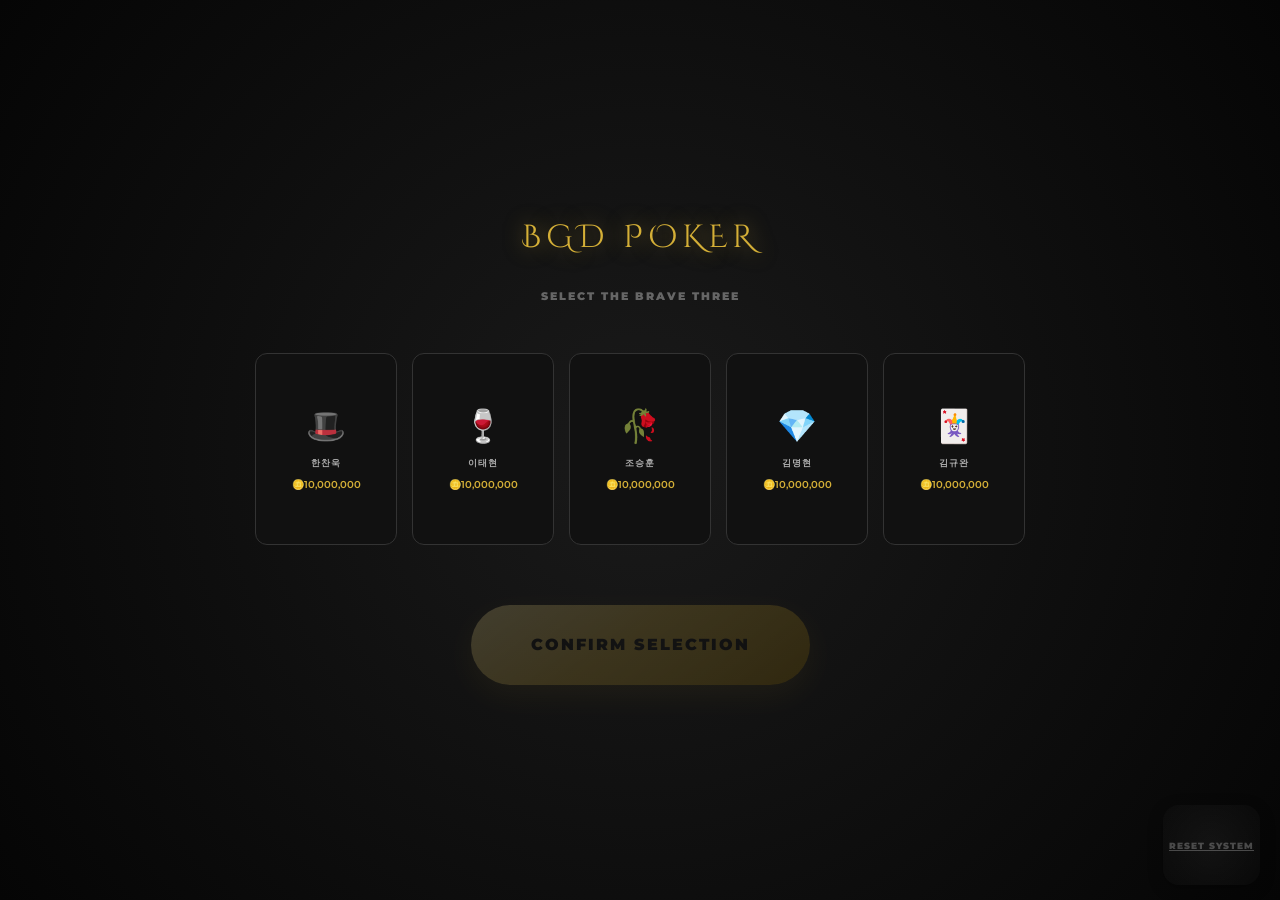
==== commit b48be105: "Update index.html" ====
--- a/index.html
+++ b/index.html
@@ -153,6 +153,13 @@
             letter-spacing: -2px; color: #fff; line-height: 1;
             text-shadow: 0 10px 20px rgba(0,0,0,0.5);
         }
+
+        /* 수수료 표시 스타일 추가 */
+        .rake-info {
+            font-size: 11px; color: #ff4d4d; font-weight: 900; letter-spacing: 1px;
+            margin-top: 10px; opacity: 0; transition: opacity 0.5s;
+        }
+        .rake-info.visible { opacity: 1; }
 
         .players-area { 
             display: flex; justify-content: space-between; align-items: flex-end; 
@@ -332,6 +339,8 @@
     <div class="pot-area">
         <div class="pot-label">THE POT</div>
         <div class="pot-value" id="pot-display">0</div>
+        <!-- 수수료 정보 영역 추가 -->
+        <div class="rake-info" id="rake-display">RAKE: -0 (5%)</div>
     </div>
 
     <div class="players-area">
@@ -382,9 +391,10 @@
     const STORAGE_KEY = 'bgd_poker_data';
     const BACKUP_KEY = 'bgd_poker_backup'; 
     const SECRET_SALT = 'BGD_POKER_SECURE_KEY_2026';
-    const ADMIN_PASSWORD = '1234';
-    let START_CHIPS_DEFAULT = 100;
-    let ANTE_AMOUNT = 5;
+    const ADMIN_PASSWORD = 'ggm';
+    let START_CHIPS_DEFAULT = 10000000;
+    let ANTE_AMOUNT = 50000;
+    const RAKE_PERCENT = 0.05; 
     
     let allMemberBalances = {
         0: START_CHIPS_DEFAULT,
@@ -432,7 +442,7 @@
         
         for (let i = 0; i <= 4; i++) {
             const balSpan = document.getElementById(`bal-${i}`);
-            if(balSpan) balSpan.innerText = allMemberBalances[i] || 0;
+            if(balSpan) balSpan.innerText = (allMemberBalances[i] || 0).toLocaleString();
             
             const nameDiv = document.getElementById(`lobby-name-${i}`);
             if(nameDiv) nameDiv.innerText = PLAYER_NAMES[i];
@@ -529,6 +539,7 @@
 
     const UI = {
         pot: document.getElementById('pot-display'),
+        rake: document.getElementById('rake-display'),
         group: document.getElementById('button-group'),
         container: document.getElementById('next-container'),
         btnNext: document.getElementById('btn-main-next'),
@@ -561,13 +572,13 @@
         let p = players[turn];
         let diff = callVal - p.bet;
         
-        UI.callAmt.innerText = diff > p.chips ? `ALL-IN (${p.chips})` : `-${diff}`;
-        UI.qtrAmt.innerText = `+${Math.floor(pot / 4)}`;
-        UI.halfAmt.innerText = `+${Math.floor(pot / 2)}`;
+        UI.callAmt.innerText = diff > p.chips ? `ALL-IN (${p.chips.toLocaleString()})` : `-${diff.toLocaleString()}`;
+        UI.qtrAmt.innerText = `+${Math.floor(pot / 4).toLocaleString()}`;
+        UI.halfAmt.innerText = `+${Math.floor(pot / 2).toLocaleString()}`;
 
         players.forEach((p, i) => {
             const node = document.getElementById(`p${i}-node`);
-            document.getElementById(`p${i}-chips`).innerText = p.chips;
+            document.getElementById(`p${i}-chips`).innerText = p.chips.toLocaleString();
             
             if (isTurnEnd) {
                 node.classList.remove('active');
@@ -671,7 +682,18 @@
         if ((!isWinnerSelectionMode && !force) || (players[idx].folded && !force)) return;
 
         let prevPot = pot;
-        players[idx].chips += pot;
+        
+        // --- 5% 수수료 계산 및 공제액 산출 ---
+        let rawRake = pot * RAKE_PERCENT;
+        let rake = Math.floor(rawRake / 1000) * 1000; // 1,000원 단위 미만 절삭
+        let winnerNetGain = pot - rake;
+
+        // 수수료 공제 정보 표시
+        UI.rake.innerText = `RAKE: -${rake.toLocaleString()} (5%)`;
+        UI.rake.classList.add('visible');
+        // ------------------------------------
+
+        players[idx].chips += winnerNetGain;
         pot = 0;
         isWinnerSelectionMode = false;
 
@@ -689,7 +711,7 @@
         saveBalances();
 
         setTimeout(() => {
-            document.getElementById(`p${idx}-chips`).innerText = players[idx].chips;
+            document.getElementById(`p${idx}-chips`).innerText = players[idx].chips.toLocaleString();
             UI.container.style.display = 'flex';
             document.getElementById('btn-lobby').style.display = 'block';
             UI.btnNext.innerText = "NEW GAME";
@@ -701,6 +723,9 @@
         phase = 2; pot = 0; callVal = 0; actCount = 0;
         isWinnerSelectionMode = false;
         firstPlayer = (firstPlayer + 1) % 3;
+        
+        // 수수료 표시 초기화
+        UI.rake.classList.remove('visible');
         
         let startIdx = firstPlayer;
         while (players[startIdx].chips < ANTE_AMOUNT && players.some(pl => pl.chips >= ANTE_AMOUNT)) {
@@ -719,6 +744,7 @@
                 p.chips -= actualAnte; p.totalBet = actualAnte; pot += actualAnte;
                 if(p.chips === 0) p.allIn = true;
             }
+            document.getElementById(`p${i}-chips`).innerText = p.chips.toLocaleString();
         });
 
         saveBalances();
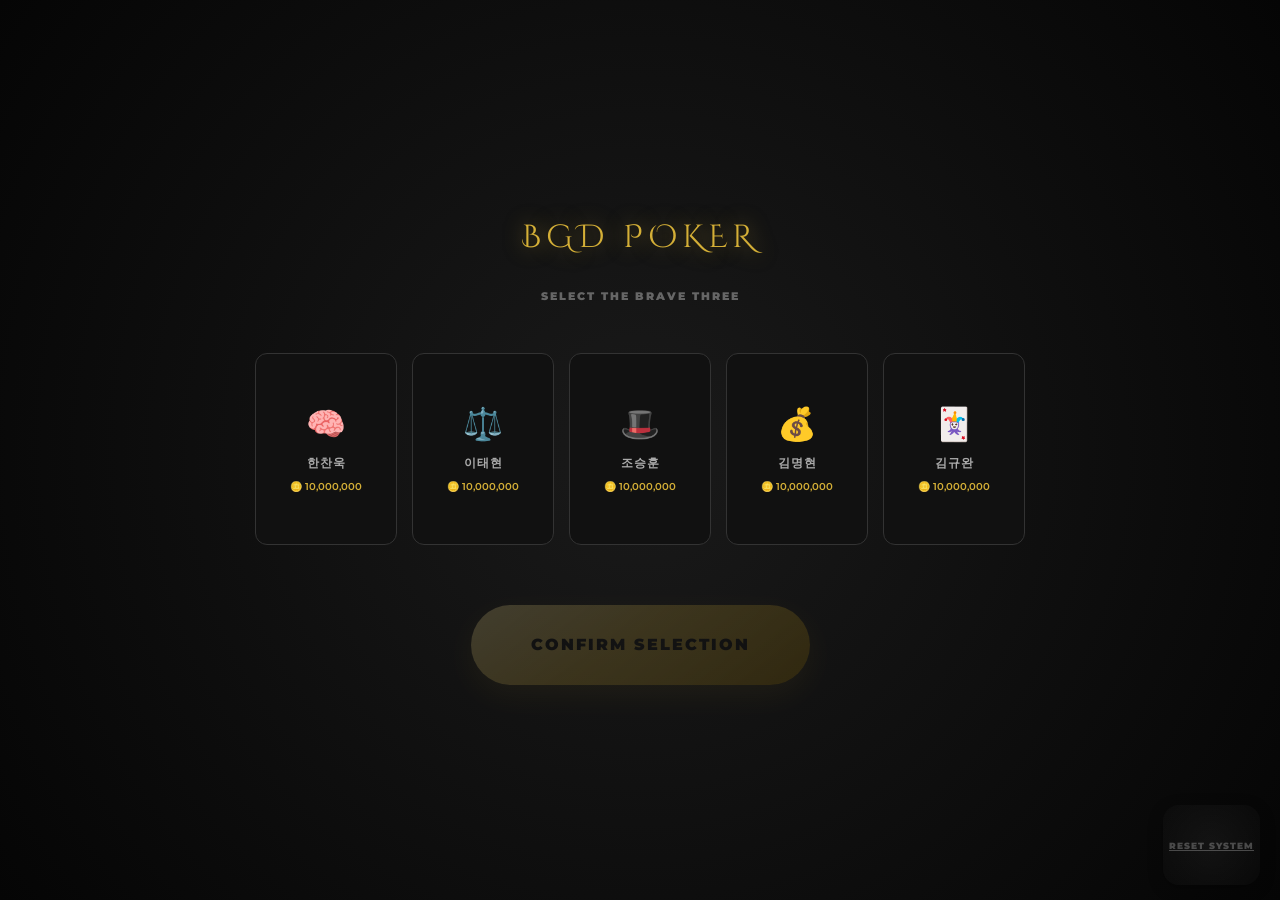
==== commit bb4b153c: "Update index.html" ====
--- a/index.html
+++ b/index.html
@@ -4,271 +4,7 @@
     <meta charset="UTF-8">
     <meta name="viewport" content="width=device-width, initial-scale=1.0, maximum-scale=1.0, user-scalable=no">
     <title>BGD POKER</title>
-    <style>
-        @import url('https://fonts.googleapis.com/css2?family=Cinzel+Decorative:wght@700&family=Montserrat:wght@300;600;900&display=swap');
-
-        :root { 
-            --gold-gradient: linear-gradient(145deg, #f9e498 0%, #d4af37 45%, #a67c00 100%);
-            --dark-surface: linear-gradient(145deg, #1a1a1a, #0a0a0a);
-            --neon-gold: rgba(212, 175, 55, 0.4);
-            --die-red: #ff4d4d;
-            --radius-main: 16px;
-            --transition-smooth: 0.6s cubic-bezier(0.23, 1, 0.32, 1);
-        }
-
-        body { 
-            background: #050505; color: #fff; 
-            font-family: 'Montserrat', sans-serif; 
-            margin: 0; overflow: hidden; height: 100vh;
-            display: flex; justify-content: center;
-        }
-
-        /* 로비(홈 화면) 스타일 */
-        #home-screen {
-            position: fixed; top: 0; left: 0; width: 100%; height: 100%;
-            background: radial-gradient(circle at 50% 50%, #1a1a1a 0%, #050505 100%);
-            z-index: 2000; display: flex; flex-direction: column; align-items: center; justify-content: center;
-            padding: 20px; box-sizing: border-box;
-        }
-        .home-logo {
-            font-family: 'Cinzel Decorative', cursive; font-size: 32px; color: #d4af37;
-            margin-bottom: 30px; text-shadow: 0 0 20px rgba(212, 175, 55, 0.5);
-            letter-spacing: 5px; text-align: center;
-        }
-        .lobby-desc {
-            font-size: 11px; color: #666; margin-bottom: 30px; letter-spacing: 2px; font-weight: 900;
-        }
-        
-        /* 1자 나열 플레이어 선택 영역 - 중앙 정렬 적용 */
-        .player-selection {
-            display: flex; 
-            justify-content: center; /* 가로 중앙 정렬 추가 */
-            gap: 15px; 
-            width: 100%; 
-            max-width: 1000px; /* 요청하신 1000px 적용 */
-            margin: 0 auto; /* 블록 자체 중앙 정렬 */
-            padding: 20px 10px; 
-            overflow-x: auto; 
-            scroll-snap-type: x mandatory;
-            scrollbar-width: none; /* Firefox */
-            -ms-overflow-style: none;  /* IE and Edge */
-        }
-        .player-selection::-webkit-scrollbar { display: none; /* Chrome, Safari, Opera */ }
-
-        .select-card {
-            flex: 0 0 110px; height: 160px; scroll-snap-align: center;
-            background: #111; border: 1px solid #333; border-radius: 12px;
-            padding: 15px; display: flex; flex-direction: column; align-items: center; justify-content: center;
-            cursor: pointer; transition: all 0.4s cubic-bezier(0.175, 0.885, 0.32, 1.275); position: relative;
-        }
-        .select-card.selected {
-            border-color: #d4af37; background: rgba(212, 175, 55, 0.1);
-            box-shadow: 0 10px 25px rgba(212, 175, 55, 0.2);
-            transform: scale(1.05) translateY(-10px);
-        }
-        .select-card.disabled {
-            opacity: 0.2; cursor: not-allowed; pointer-events: none; filter: grayscale(1);
-        }
-        .select-card .avatar { font-size: 32px; margin-bottom: 12px; }
-        .select-card .name { font-size: 9px; font-weight: 900; color: #aaa; letter-spacing: 1px; text-align: center; }
-        .select-card .balance { font-size: 10px; color: #d4af37; margin-top: 8px; font-weight: 600; }
-        .select-card.selected .name { color: #d4af37; }
-
-        .start-btn {
-            margin-top: 40px; padding: 18px 60px; font-size: 16px; font-weight: 900; color: #000;
-            background: var(--gold-gradient); border: none; border-radius: 50px;
-            cursor: pointer; transition: all 0.3s; opacity: 0.2; pointer-events: none;
-            letter-spacing: 2px; box-shadow: 0 10px 30px rgba(212, 175, 55, 0.3);
-        }
-        .start-btn.active { opacity: 1; pointer-events: auto; }
-
-        .reset-data-btn {
-            position: fixed; bottom: 15px; right: 20px; font-size: 9px; color: #444; 
-            background: none; border: none; cursor: pointer; text-decoration: underline; letter-spacing: 1px;
-        }
-
-        .bg-overlay {
-            position: fixed; top: 0; left: 0; width: 100%; height: 100%;
-            background: radial-gradient(circle at 50% 50%, #1a1a1a 0%, #050505 100%);
-            z-index: -1;
-        }
-
-        .rank-btn {
-            position: fixed; top: 20px; right: 20px;
-            padding: 8px 16px; border-radius: 20px;
-            border: 1px solid rgba(212, 175, 55, 0.5);
-            background: rgba(0,0,0,0.5); color: #d4af37;
-            font-size: 10px; font-weight: 900; letter-spacing: 2px;
-            cursor: pointer; z-index: 100; backdrop-filter: blur(5px);
-            transition: all 0.3s;
-        }
-        .rank-btn:active { transform: scale(0.9); background: #d4af37; color: #000; }
-
-        .rank-overlay {
-            position: fixed; top: 0; left: 0; width: 100%; height: 100%;
-            background: rgba(0,0,0,0.92); z-index: 1000;
-            display: none; flex-direction: column; align-items: center; justify-content: center;
-            backdrop-filter: blur(10px); animation: fadeIn 0.3s ease;
-        }
-        @keyframes fadeIn { from { opacity: 0; } to { opacity: 1; } }
-
-        .rank-content {
-            width: 85%; max-width: 400px; 
-            background: var(--dark-surface); border: 1px solid rgba(212, 175, 55, 0.3);
-            border-radius: var(--radius-main); padding: 30px 20px;
-            box-shadow: 0 20px 50px rgba(0,0,0,0.5);
-        }
-        .rank-title {
-            font-family: 'Cinzel Decorative', cursive; color: #d4af37;
-            text-align: center; font-size: 20px; margin-bottom: 25px;
-            border-bottom: 1px solid rgba(212, 175, 55, 0.2); padding-bottom: 15px;
-        }
-        .rank-list { list-style: none; padding: 0; margin: 0; }
-        .rank-item {
-            display: flex; justify-content: space-between; align-items: center;
-            padding: 10px 0; border-bottom: 1px solid rgba(255,255,255,0.05);
-        }
-        .rank-name { font-size: 13px; font-weight: 600; color: #eee; }
-        .rank-desc { font-size: 9px; color: #888; margin-left: 8px; font-weight: 300; }
-        .rank-prob { font-size: 11px; font-weight: 900; color: #d4af37; opacity: 0.8; }
-        
-        .close-rank {
-            margin-top: 25px; width: 100%; height: 45px;
-            background: transparent; border: 1px solid #444; color: #888;
-            border-radius: 8px; font-weight: 900; cursor: pointer;
-        }
-
-        .table-layout { 
-            width: 100%; max-width: 600px; height: 100vh;
-            display: flex; flex-direction: column; padding: 40px 20px; box-sizing: border-box;
-        }
-
-        .pot-area { text-align: center; margin-bottom: 40px; }
-        .pot-label { 
-            font-size: 10px; letter-spacing: 6px; color: #666; font-weight: 900;
-            text-transform: uppercase; margin-bottom: 10px;
-        }
-        .pot-value { 
-            font-family: 'Montserrat', sans-serif; font-size: 90px; font-weight: 900; 
-            letter-spacing: -2px; color: #fff; line-height: 1;
-            text-shadow: 0 10px 20px rgba(0,0,0,0.5);
-        }
-
-        /* 수수료 표시 스타일 추가 */
-        .rake-info {
-            font-size: 11px; color: #ff4d4d; font-weight: 900; letter-spacing: 1px;
-            margin-top: 10px; opacity: 0; transition: opacity 0.5s;
-        }
-        .rake-info.visible { opacity: 1; }
-
-        .players-area { 
-            display: flex; justify-content: space-between; align-items: flex-end; 
-            flex: 1; margin-bottom: 50px;
-        }
-        .player-node {
-            width: 30%; transition: all var(--transition-smooth);
-            display: flex; flex-direction: column; align-items: center; opacity: 0.3;
-            cursor: default;
-        }
-        
-        .player-node.active { opacity: 1; transform: translateY(-15px); }
-        
-        .player-node.selectable { 
-            opacity: 0.8; cursor: pointer; 
-            animation: pulse 1.5s infinite;
-        }
-        @keyframes pulse {
-            0% { transform: scale(1); }
-            50% { transform: scale(1.05); opacity: 1; }
-            100% { transform: scale(1); }
-        }
-
-        .avatar-circle {
-            width: 80px; height: 80px; border-radius: 50%;
-            background: var(--dark-surface);
-            border: 1px solid rgba(255,255,255,0.1);
-            display: flex; justify-content: center; align-items: center;
-            font-size: 35px; margin-bottom: 15px; position: relative;
-        }
-        .player-node.active .avatar-circle {
-            border: 2px solid #d4af37;
-            box-shadow: 0 0 30px var(--neon-gold);
-        }
-        .turn-indicator {
-            position: absolute; bottom: -5px; width: 10px; height: 10px;
-            background: #d4af37; border-radius: 50%; display: none;
-            box-shadow: 0 0 15px #d4af37;
-        }
-        .player-node.active .turn-indicator { display: block; }
-
-        .player-money { font-size: 20px; font-weight: 900; color: #fff; margin-bottom: 4px; display: flex; align-items: center; gap: 4px; }
-        .player-name { font-size: 9px; color: #555; font-weight: 600; letter-spacing: 2px; }
-
-        .status-tag { font-size: 10px; font-weight: 900; padding: 2px 6px; border-radius: 4px; margin-top: 5px; display: none; }
-        .player-node.all-in .status-tag { display: block; background: #d4af37; color: #000; }
-
-        .controls-area { position: relative; width: 100%; height: 260px; }
-        .button-grid { 
-            display: grid; grid-template-columns: 1fr 1fr; gap: 12px; 
-            transition: 0.5s cubic-bezier(0.4, 0, 0.2, 1);
-        }
-        
-        button {
-            height: 80px; border-radius: var(--radius-main); border: 1px solid rgba(255,255,255,0.08);
-            background: #0f0f0f; color: rgba(255,255,255,0.8);
-            font-family: 'Montserrat', sans-serif; font-size: 16px; font-weight: 900;
-            cursor: pointer; position: relative; overflow: hidden;
-            transition: all 0.2s cubic-bezier(0.4, 0, 0.2, 1);
-            box-shadow: 0 4px 15px rgba(0,0,0,0.3);
-        }
-        button::before {
-            content: ""; position: absolute; top: -50%; left: -50%; width: 200%; height: 200%;
-            background: radial-gradient(circle, rgba(255,255,255,0.05) 0%, transparent 70%);
-            pointer-events: none;
-        }
-        
-        button:active { transform: scale(0.96); background: #151515; }
-        button:disabled { opacity: 0; pointer-events: none; }
-
-        .btn-check { color: #fff; }
-        .btn-call { color: #fff; }
-        .btn-half { background: var(--gold-gradient); color: #000; border: none; box-shadow: 0 4px 15px rgba(212, 175, 55, 0.2); }
-        .btn-quarter { border-color: rgba(212, 175, 55, 0.5); color: #d4af37; }
-        .btn-die { 
-            grid-column: span 2; height: 60px; 
-            color: var(--die-red); border-color: rgba(255, 77, 77, 0.2); 
-            background: linear-gradient(to bottom, rgba(255, 77, 77, 0.05), transparent);
-        }
-
-        button span { display: block; font-size: 10px; font-weight: 400; margin-top: 4px; opacity: 0.5; }
-        .btn-half span { color: #000; opacity: 0.7; font-weight: 600; }
-
-        .btn-next-container {
-            position: absolute; top: 0; left: 0; width: 100%; height: 80px;
-            display: none; gap: 12px; z-index: 10;
-            animation: slideUp 0.4s ease-out;
-        }
-        .btn-next-container button {
-            flex: 1; height: 100%; font-size: 18px; letter-spacing: 2px;
-            box-shadow: 0 10px 30px rgba(0,0,0,0.3);
-        }
-        .btn-next-lobby {
-            background: #1a1a1a; color: #888; border: 1px solid #333;
-        }
-        .btn-next-game {
-            background: #fff; color: #000;
-        }
-
-        @keyframes slideUp { from { opacity: 0; transform: translateY(20px); } to { opacity: 1; transform: translateY(0); } }
-
-        @keyframes shake {
-            0% { transform: translate(1px, 1px) rotate(0deg); }
-            20% { transform: translate(-3px, 0px) rotate(1deg); }
-            40% { transform: translate(3px, 2px) rotate(-1deg); }
-            60% { transform: translate(-1px, -1px) rotate(1deg); }
-            100% { transform: translate(1px, -2px) rotate(0deg); }
-        }
-    </style>
+    <link rel="stylesheet" href="style.css">
 </head>
 <body>
 
@@ -276,32 +12,31 @@
     <div class="home-logo">BGD POKER</div>
     <div class="lobby-desc">SELECT THE BRAVE THREE</div>
     
-    <!-- 가로 스크롤 레이아웃 -->
     <div class="player-selection">
-        <div class="select-card" id="card-0" onclick="selectMember(0, '🎩')">
-            <div class="avatar">🎩</div>
-            <div class="name" id="lobby-name-0">PLAYER I</div>
-            <div class="balance">🪙<span id="bal-0">0</span></div>
+        <div class="select-card" id="card-0" onclick="selectMember(0)">
+            <div class="avatar" id="lobby-avatar-0"></div>
+            <div class="name" id="lobby-name-0"></div>
+            <div class="balance">🪙 <span id="bal-0">0</span></div>
         </div>
-        <div class="select-card" id="card-1" onclick="selectMember(1, '🍷')">
-            <div class="avatar">🍷</div>
-            <div class="name" id="lobby-name-1">PLAYER II</div>
-            <div class="balance">🪙<span id="bal-1">0</span></div>
+        <div class="select-card" id="card-1" onclick="selectMember(1)">
+            <div class="avatar" id="lobby-avatar-1"></div>
+            <div class="name" id="lobby-name-1"></div>
+            <div class="balance">🪙 <span id="bal-1">0</span></div>
         </div>
-        <div class="select-card" id="card-2" onclick="selectMember(2, '🥀')">
-            <div class="avatar">🥀</div>
-            <div class="name" id="lobby-name-2">PLAYER III</div>
-            <div class="balance">🪙<span id="bal-2">0</span></div>
+        <div class="select-card" id="card-2" onclick="selectMember(2)">
+            <div class="avatar" id="lobby-avatar-2"></div>
+            <div class="name" id="lobby-name-2"></div>
+            <div class="balance">🪙 <span id="bal-2">0</span></div>
         </div>
-        <div class="select-card" id="card-3" onclick="selectMember(3, '💎')">
-            <div class="avatar">💎</div>
-            <div class="name" id="lobby-name-3">PLAYER IV</div>
-            <div class="balance">🪙<span id="bal-3">0</span></div>
+        <div class="select-card" id="card-3" onclick="selectMember(3)">
+            <div class="avatar" id="lobby-avatar-3"></div>
+            <div class="name" id="lobby-name-3"></div>
+            <div class="balance">🪙 <span id="bal-3">0</span></div>
         </div>
-        <div class="select-card" id="card-4" onclick="selectMember(4, '🃏')">
-            <div class="avatar">🃏</div>
-            <div class="name" id="lobby-name-4">PLAYER V</div>
-            <div class="balance">🪙<span id="bal-4">0</span></div>
+        <div class="select-card" id="card-4" onclick="selectMember(4)">
+            <div class="avatar" id="lobby-avatar-4"></div>
+            <div class="name" id="lobby-name-4"></div>
+            <div class="balance">🪙 <span id="bal-4">0</span></div>
         </div>
     </div>
 
@@ -339,27 +74,26 @@
     <div class="pot-area">
         <div class="pot-label">THE POT</div>
         <div class="pot-value" id="pot-display">0</div>
-        <!-- 수수료 정보 영역 추가 -->
         <div class="rake-info" id="rake-display">RAKE: -0 (5%)</div>
     </div>
 
     <div class="players-area">
         <div id="p0-node" class="player-node" onclick="handleWinnerSelection(0)">
-            <div class="avatar-circle" id="p0-avatar">🎩<div class="turn-indicator"></div></div>
+            <div class="avatar-circle" id="p0-avatar"><div class="turn-indicator"></div></div>
             <div class="player-money">🪙<span id="p0-chips">100</span></div>
-            <div class="player-name" id="p0-name">PLAYER I</div>
+            <div class="player-name" id="p0-name"></div>
             <div class="status-tag">ALL-IN</div>
         </div>
         <div id="p1-node" class="player-node" onclick="handleWinnerSelection(1)">
-            <div class="avatar-circle" id="p1-avatar">🍷<div class="turn-indicator"></div></div>
+            <div class="avatar-circle" id="p1-avatar"><div class="turn-indicator"></div></div>
             <div class="player-money">🪙<span id="p1-chips">100</span></div>
-            <div class="player-name" id="p1-name">PLAYER II</div>
+            <div class="player-name" id="p1-name"></div>
             <div class="status-tag">ALL-IN</div>
         </div>
         <div id="p2-node" class="player-node" onclick="handleWinnerSelection(2)">
-            <div class="avatar-circle" id="p2-avatar">🥀<div class="turn-indicator"></div></div>
+            <div class="avatar-circle" id="p2-avatar"><div class="turn-indicator"></div></div>
             <div class="player-money">🪙<span id="p2-chips">100</span></div>
-            <div class="player-name" id="p2-name">PLAYER III</div>
+            <div class="player-name" id="p2-name"></div>
             <div class="status-tag">ALL-IN</div>
         </div>
     </div>
@@ -379,396 +113,6 @@
     </div>
 </div>
 
-<script>
-    const PLAYER_NAMES = {
-        0: "한찬욱",
-        1: "이태현",
-        2: "조승훈",
-        3: "김명현",
-        4: "김규완"
-    };
-
-    const STORAGE_KEY = 'bgd_poker_data';
-    const BACKUP_KEY = 'bgd_poker_backup'; 
-    const SECRET_SALT = 'BGD_POKER_SECURE_KEY_2026';
-    const ADMIN_PASSWORD = 'ggm';
-    let START_CHIPS_DEFAULT = 10000000;
-    let ANTE_AMOUNT = 50000;
-    const RAKE_PERCENT = 0.05; 
-    
-    let allMemberBalances = {
-        0: START_CHIPS_DEFAULT,
-        1: START_CHIPS_DEFAULT,
-        2: START_CHIPS_DEFAULT,
-        3: START_CHIPS_DEFAULT,
-        4: START_CHIPS_DEFAULT
-    };
-
-    function generateChecksum(dataStr) {
-        let hash = 0;
-        const combined = dataStr + SECRET_SALT;
-        for (let i = 0; i < combined.length; i++) {
-            const char = combined.charCodeAt(i);
-            hash = ((hash << 5) - hash) + char;
-            hash |= 0;
-        }
-        return hash.toString();
-    }
-
-    function loadBalances() {
-        const savedRaw = localStorage.getItem(STORAGE_KEY);
-        const backupRaw = localStorage.getItem(BACKUP_KEY);
-
-        if (savedRaw) {
-            try {
-                const parsed = JSON.parse(savedRaw);
-                const dataStr = JSON.stringify(parsed.balances);
-                
-                if (parsed.checksum === generateChecksum(dataStr)) {
-                    allMemberBalances = parsed.balances;
-                } else {
-                    alert("⚠️ 데이터 조작 감지! 백업 데이터로 복원합니다.");
-                    if (backupRaw) {
-                        allMemberBalances = JSON.parse(backupRaw);
-                        saveBalances(); 
-                    } else {
-                        saveBalances();
-                    }
-                }
-            } catch (e) {
-                saveBalances();
-            }
-        }
-        
-        for (let i = 0; i <= 4; i++) {
-            const balSpan = document.getElementById(`bal-${i}`);
-            if(balSpan) balSpan.innerText = (allMemberBalances[i] || 0).toLocaleString();
-            
-            const nameDiv = document.getElementById(`lobby-name-${i}`);
-            if(nameDiv) nameDiv.innerText = PLAYER_NAMES[i];
-            
-            const card = document.getElementById(`card-${i}`);
-            if(card) {
-                if ((allMemberBalances[i] || 0) < ANTE_AMOUNT) {
-                    card.classList.add('disabled');
-                } else {
-                    card.classList.remove('disabled');
-                }
-            }
-        }
-    }
-
-    function saveBalances() {
-        if (selectedPlayers.length > 0 && players[0].chips !== undefined) {
-            selectedPlayers.forEach((p, i) => {
-                allMemberBalances[p.id] = players[i].chips;
-            });
-        }
-        const dataStr = JSON.stringify(allMemberBalances);
-        const payload = {
-            balances: allMemberBalances,
-            checksum: generateChecksum(dataStr)
-        };
-        localStorage.setItem(STORAGE_KEY, JSON.stringify(payload));
-        localStorage.setItem(BACKUP_KEY, dataStr); 
-    }
-
-    function resetAllData() {
-        const inputPw = prompt("ADMIN PASSWORD:");
-        if (inputPw === ADMIN_PASSWORD) {
-            if(confirm("모든 잔액을 초기화하시겠습니까?")) {
-                localStorage.removeItem(STORAGE_KEY);
-                localStorage.removeItem(BACKUP_KEY);
-                location.reload();
-            }
-        } else if (inputPw !== null) {
-            alert("WRONG PASSWORD.");
-        }
-    }
-
-    let selectedPlayers = [];
-
-    function selectMember(id, avatar) {
-        if (allMemberBalances[id] < ANTE_AMOUNT) return;
-
-        const card = document.getElementById(`card-${id}`);
-        if (card.classList.contains('selected')) {
-            card.classList.remove('selected');
-            selectedPlayers = selectedPlayers.filter(p => p.id !== id);
-        } else {
-            if (selectedPlayers.length < 3) {
-                card.classList.add('selected');
-                selectedPlayers.push({id, avatar, name: PLAYER_NAMES[id], chips: allMemberBalances[id]});
-            }
-        }
-        const startBtn = document.getElementById('start-btn-lobby');
-        if (selectedPlayers.length === 3) {
-            startBtn.classList.add('active');
-        } else {
-            startBtn.classList.remove('active');
-        }
-    }
-
-    function startGame() {
-        if (selectedPlayers.length !== 3) return;
-        selectedPlayers.forEach((p, i) => {
-            document.getElementById(`p${i}-avatar`).innerHTML = `${p.avatar}<div class="turn-indicator"></div>`;
-            document.getElementById(`p${i}-name`).innerText = p.name;
-            players[i].chips = p.chips;
-        });
-        const home = document.getElementById('home-screen');
-        home.style.transition = 'opacity 0.5s ease';
-        home.style.opacity = '0';
-        setTimeout(() => {
-            home.style.display = 'none';
-            resetGame();
-        }, 500);
-    }
-
-    function returnToLobby() {
-        location.reload();
-    }
-
-    let players = [
-        {chips: 0, bet: 0, totalBet: 0, folded: false, allIn: false}, 
-        {chips: 0, bet: 0, totalBet: 0, folded: false, allIn: false}, 
-        {chips: 0, bet: 0, totalBet: 0, folded: false, allIn: false}
-    ];
-    let phase, pot, turn, callVal, actCount, isWinnerSelectionMode = false;
-    let firstPlayer = -1; 
-
-    const UI = {
-        pot: document.getElementById('pot-display'),
-        rake: document.getElementById('rake-display'),
-        group: document.getElementById('button-group'),
-        container: document.getElementById('next-container'),
-        btnNext: document.getElementById('btn-main-next'),
-        callAmt: document.getElementById('call-amt'),
-        qtrAmt: document.getElementById('quarter-amt'),
-        halfAmt: document.getElementById('half-amt'),
-        rankLayer: document.getElementById('rank-layer')
-    };
-
-    function toggleRank(show) {
-        UI.rankLayer.style.display = show ? 'flex' : 'none';
-    }
-
-    function animateValue(id, start, end, duration) {
-        const obj = (typeof id === 'string') ? document.getElementById(id) : id;
-        let startTimestamp = null;
-        const step = (timestamp) => {
-            if (!startTimestamp) startTimestamp = timestamp;
-            const progress = Math.min((timestamp - startTimestamp) / duration, 1);
-            obj.innerHTML = Math.floor(progress * (end - start) + start).toLocaleString();
-            if (progress < 1) window.requestAnimationFrame(step);
-        };
-        window.requestAnimationFrame(step);
-    }
-
-    function updateUI(prevPot, isTurnEnd = false) {
-        animateValue(UI.pot, prevPot, pot, 1000);
-        if (isWinnerSelectionMode) return;
-
-        let p = players[turn];
-        let diff = callVal - p.bet;
-        
-        UI.callAmt.innerText = diff > p.chips ? `ALL-IN (${p.chips.toLocaleString()})` : `-${diff.toLocaleString()}`;
-        UI.qtrAmt.innerText = `+${Math.floor(pot / 4).toLocaleString()}`;
-        UI.halfAmt.innerText = `+${Math.floor(pot / 2).toLocaleString()}`;
-
-        players.forEach((p, i) => {
-            const node = document.getElementById(`p${i}-node`);
-            document.getElementById(`p${i}-chips`).innerText = p.chips.toLocaleString();
-            
-            if (isTurnEnd) {
-                node.classList.remove('active');
-                node.style.opacity = p.folded ? "0.05" : "1.0"; 
-            } else {
-                node.classList.toggle('active', i === turn);
-                node.classList.toggle('all-in', p.allIn);
-                node.style.opacity = p.folded ? "0.05" : (i === turn ? "1" : "0.3");
-            }
-        });
-
-        if (!isTurnEnd) {
-            const needCall = callVal > p.bet;
-            document.getElementById('btn-check').disabled = (phase === 2 && actCount === 0) || needCall || p.allIn;
-            document.getElementById('btn-call').disabled = !needCall || p.allIn;
-            document.getElementById('btn-quarter').disabled = p.allIn;
-            document.getElementById('btn-half').disabled = p.allIn;
-            document.getElementById('btn-die').disabled = p.allIn;
-        } else {
-            UI.group.querySelectorAll('button').forEach(btn => btn.disabled = true);
-        }
-    }
-
-    function handleBet(type) {
-        let p = players[turn];
-        let prevPot = pot;
-        let actualBet = 0;
-
-        if (type === 'half' || type === 'quarter') {
-            const shakeDuration = (type === 'half') ? 0.27 : 0.15;
-            document.body.style.animation = `shake ${shakeDuration}s ease-in-out`;
-            setTimeout(() => document.body.style.animation = "", shakeDuration * 1000);
-            if (navigator.vibrate) navigator.vibrate((type === 'half') ? [60] : [15]);
-            let diff = callVal - p.bet;
-            actualBet = Math.min(p.chips, diff + Math.floor(pot / (type === 'half' ? 2 : 4)));
-        } else if (type === 'call') {
-            actualBet = Math.min(p.chips, callVal - p.bet);
-        } else if (type === 'die') {
-            p.folded = true;
-        }
-
-        if (actualBet > 0) {
-            p.chips -= actualBet; p.bet += actualBet; p.totalBet += actualBet; pot += actualBet;
-            if (p.chips === 0) p.allIn = true;
-            if (p.bet > callVal) callVal = p.bet;
-        }
-        
-        actCount++;
-        const survivors = players.filter(pl => !pl.folded);
-        const canAct = survivors.filter(pl => !pl.allIn);
-
-        if (survivors.length === 1) { 
-            isWinnerSelectionMode = true;
-            updateUI(prevPot, true);
-            startWinnerSelection(players.indexOf(survivors[0])); 
-            return; 
-        }
-
-        let isTurnEnd = false;
-        if ((survivors.every(pl => pl.bet === callVal || pl.allIn) && actCount >= survivors.length) || canAct.length <= 1) {
-            isTurnEnd = true;
-            UI.group.style.opacity = '0';
-            setTimeout(() => {
-                UI.group.style.display = 'none';
-                UI.container.style.display = 'flex';
-                document.getElementById('btn-lobby').style.display = 'none';
-                if (phase >= 5 || survivors.every(pl => pl.allIn) || canAct.length <= 1) {
-                    UI.btnNext.innerText = "SHOWDOWN";
-                    UI.btnNext.onclick = () => startWinnerSelection(); 
-                } else {
-                    UI.btnNext.innerText = "CONTINUE";
-                    UI.btnNext.onclick = () => nextPhase();
-                }
-            }, 500);
-        } else {
-            do { turn = (turn + 1) % 3; } while (players[turn].folded || players[turn].allIn);
-        }
-        updateUI(prevPot, isTurnEnd);
-    }
-
-    function startWinnerSelection(autoWinnerIdx = null) {
-        isWinnerSelectionMode = true;
-        UI.container.style.display = 'none';
-        UI.group.style.display = 'none';
-        
-        setTimeout(() => {
-            players.forEach((p, i) => {
-                const node = document.getElementById(`p${i}-node`);
-                node.classList.remove('active');
-                if (!p.folded) {
-                    node.style.opacity = "0.3"; node.classList.add('selectable');
-                } else {
-                    node.style.opacity = "0.05"; node.classList.remove('selectable');
-                }
-            });
-            if (autoWinnerIdx !== null) setTimeout(() => handleWinnerSelection(autoWinnerIdx, true), 300);
-        }, 50);
-    }
-
-    function handleWinnerSelection(idx, force = false) {
-        if ((!isWinnerSelectionMode && !force) || (players[idx].folded && !force)) return;
-
-        let prevPot = pot;
-        
-        // --- 5% 수수료 계산 및 공제액 산출 ---
-        let rawRake = pot * RAKE_PERCENT;
-        let rake = Math.floor(rawRake / 1000) * 1000; // 1,000원 단위 미만 절삭
-        let winnerNetGain = pot - rake;
-
-        // 수수료 공제 정보 표시
-        UI.rake.innerText = `RAKE: -${rake.toLocaleString()} (5%)`;
-        UI.rake.classList.add('visible');
-        // ------------------------------------
-
-        players[idx].chips += winnerNetGain;
-        pot = 0;
-        isWinnerSelectionMode = false;
-
-        players.forEach((_, i) => {
-            const node = document.getElementById(`p${i}-node`);
-            node.classList.remove('selectable', 'active');
-            if (i === idx) {
-                node.style.opacity = "1"; node.classList.add('active'); 
-            } else {
-                node.style.opacity = "0.05";
-            }
-        });
-
-        animateValue(UI.pot, prevPot, 0, 800);
-        saveBalances();
-
-        setTimeout(() => {
-            document.getElementById(`p${idx}-chips`).innerText = players[idx].chips.toLocaleString();
-            UI.container.style.display = 'flex';
-            document.getElementById('btn-lobby').style.display = 'block';
-            UI.btnNext.innerText = "NEW GAME";
-            UI.btnNext.onclick = () => resetGame();
-        }, 850);
-    }
-
-    function resetGame() {
-        phase = 2; pot = 0; callVal = 0; actCount = 0;
-        isWinnerSelectionMode = false;
-        firstPlayer = (firstPlayer + 1) % 3;
-        
-        // 수수료 표시 초기화
-        UI.rake.classList.remove('visible');
-        
-        let startIdx = firstPlayer;
-        while (players[startIdx].chips < ANTE_AMOUNT && players.some(pl => pl.chips >= ANTE_AMOUNT)) {
-            startIdx = (startIdx + 1) % 3;
-        }
-        turn = startIdx;
-
-        players.forEach((p, i) => {
-            p.bet = 0; p.totalBet = 0; p.folded = false;
-            p.allIn = (p.chips <= 0);
-            const node = document.getElementById(`p${i}-node`);
-            node.classList.remove('active', 'selectable', 'all-in');
-            node.style.opacity = "0.3";
-            if (p.chips > 0) {
-                let actualAnte = Math.min(p.chips, ANTE_AMOUNT);
-                p.chips -= actualAnte; p.totalBet = actualAnte; pot += actualAnte;
-                if(p.chips === 0) p.allIn = true;
-            }
-            document.getElementById(`p${i}-chips`).innerText = p.chips.toLocaleString();
-        });
-
-        saveBalances();
-        UI.container.style.display = 'none';
-        UI.group.style.display = 'grid';
-        UI.group.style.opacity = '1';
-        updateUI(0);
-    }
-
-    function nextPhase() {
-        phase++; actCount = 0; callVal = 0;
-        players.forEach(p => p.bet = 0);
-        let startIdx = firstPlayer;
-        while (players[startIdx].folded || players[startIdx].allIn) {
-            startIdx = (startIdx + 1) % 3;
-        }
-        turn = startIdx;
-        UI.group.style.display = 'grid';
-        setTimeout(() => UI.group.style.opacity = '1', 10);
-        UI.container.style.display = 'none';
-        updateUI(pot, false); 
-    }
-
-    loadBalances();
-</script>
+<script src="script.js"></script>
 </body>
 </html>
--- a/style.css
+++ b/style.css
@@ -0,0 +1,261 @@
+@import url('https://fonts.googleapis.com/css2?family=Cinzel+Decorative:wght@700&family=Montserrat:wght@300;600;900&display=swap');
+
+:root { 
+    --gold-gradient: linear-gradient(145deg, #f9e498 0%, #d4af37 45%, #a67c00 100%);
+    --dark-surface: linear-gradient(145deg, #1a1a1a, #0a0a0a);
+    --neon-gold: rgba(212, 175, 55, 0.4);
+    --die-red: #ff4d4d;
+    --radius-main: 16px;
+    --transition-smooth: 0.6s cubic-bezier(0.23, 1, 0.32, 1);
+}
+
+body { 
+    background: #050505; color: #fff; 
+    font-family: 'Montserrat', sans-serif; 
+    margin: 0; overflow: hidden; height: 100vh;
+    display: flex; justify-content: center;
+}
+
+/* 로비(홈 화면) 스타일 */
+#home-screen {
+    position: fixed; top: 0; left: 0; width: 100%; height: 100%;
+    background: radial-gradient(circle at 50% 50%, #1a1a1a 0%, #050505 100%);
+    z-index: 2000; display: flex; flex-direction: column; align-items: center; justify-content: center;
+    padding: 20px; box-sizing: border-box;
+}
+.home-logo {
+    font-family: 'Cinzel Decorative', cursive; font-size: 32px; color: #d4af37;
+    margin-bottom: 30px; text-shadow: 0 0 20px rgba(212, 175, 55, 0.5);
+    letter-spacing: 5px; text-align: center;
+}
+.lobby-desc {
+    font-size: 11px; color: #666; margin-bottom: 30px; letter-spacing: 2px; font-weight: 900;
+}
+
+.player-selection {
+    display: flex; 
+    justify-content: center;
+    gap: 15px; 
+    width: 100%; 
+    max-width: 1000px;
+    margin: 0 auto;
+    padding: 20px 10px; 
+    overflow-x: auto; 
+    scroll-snap-type: x mandatory;
+    scrollbar-width: none;
+    -ms-overflow-style: none;
+}
+.player-selection::-webkit-scrollbar { display: none; }
+
+.select-card {
+    flex: 0 0 110px; height: 160px; scroll-snap-align: center;
+    background: #111; border: 1px solid #333; border-radius: 12px;
+    padding: 15px; display: flex; flex-direction: column; align-items: center; justify-content: center;
+    cursor: pointer; transition: all 0.4s cubic-bezier(0.175, 0.885, 0.32, 1.275); position: relative;
+}
+.select-card.selected {
+    border-color: #d4af37; background: rgba(212, 175, 55, 0.1);
+    box-shadow: 0 10px 25px rgba(212, 175, 55, 0.2);
+    transform: scale(1.05) translateY(-10px);
+}
+.select-card.disabled {
+    opacity: 0.2; cursor: not-allowed; pointer-events: none; filter: grayscale(1);
+}
+.select-card .avatar { font-size: 32px; margin-bottom: 12px; }
+.select-card .name { font-size: 12px; font-weight: 900; color: #aaa; letter-spacing: 1px; text-align: center; }
+.select-card .balance { font-size: 10px; color: #d4af37; margin-top: 8px; font-weight: 600; }
+.select-card.selected .name { color: #d4af37; }
+
+.start-btn {
+    margin-top: 40px; padding: 18px 60px; font-size: 16px; font-weight: 900; color: #000;
+    background: var(--gold-gradient); border: none; border-radius: 50px;
+    cursor: pointer; transition: all 0.3s; opacity: 0.2; pointer-events: none;
+    letter-spacing: 2px; box-shadow: 0 10px 30px rgba(212, 175, 55, 0.3);
+}
+.start-btn.active { opacity: 1; pointer-events: auto; }
+
+.reset-data-btn {
+    position: fixed; bottom: 15px; right: 20px; font-size: 9px; color: #444; 
+    background: none; border: none; cursor: pointer; text-decoration: underline; letter-spacing: 1px;
+}
+
+.bg-overlay {
+    position: fixed; top: 0; left: 0; width: 100%; height: 100%;
+    background: radial-gradient(circle at 50% 50%, #1a1a1a 0%, #050505 100%);
+    z-index: -1;
+}
+
+.rank-btn {
+    position: fixed; top: 20px; right: 20px;
+    padding: 8px 16px; border-radius: 20px;
+    border: 1px solid rgba(212, 175, 55, 0.5);
+    background: rgba(0,0,0,0.5); color: #d4af37;
+    font-size: 10px; font-weight: 900; letter-spacing: 2px;
+    cursor: pointer; z-index: 100; backdrop-filter: blur(5px);
+    transition: all 0.3s;
+}
+.rank-btn:active { transform: scale(0.9); background: #d4af37; color: #000; }
+
+.rank-overlay {
+    position: fixed; top: 0; left: 0; width: 100%; height: 100%;
+    background: rgba(0,0,0,0.92); z-index: 1000;
+    display: none; flex-direction: column; align-items: center; justify-content: center;
+    backdrop-filter: blur(10px); animation: fadeIn 0.3s ease;
+}
+@keyframes fadeIn { from { opacity: 0; } to { opacity: 1; } }
+
+.rank-content {
+    width: 85%; max-width: 400px; 
+    background: var(--dark-surface); border: 1px solid rgba(212, 175, 55, 0.3);
+    border-radius: var(--radius-main); padding: 30px 20px;
+    box-shadow: 0 20px 50px rgba(0,0,0,0.5);
+}
+.rank-title {
+    font-family: 'Cinzel Decorative', cursive; color: #d4af37;
+    text-align: center; font-size: 20px; margin-bottom: 25px;
+    border-bottom: 1px solid rgba(212, 175, 55, 0.2); padding-bottom: 15px;
+}
+.rank-list { list-style: none; padding: 0; margin: 0; }
+.rank-item {
+    display: flex; justify-content: space-between; align-items: center;
+    padding: 10px 0; border-bottom: 1px solid rgba(255,255,255,0.05);
+}
+.rank-name { font-size: 13px; font-weight: 600; color: #eee; }
+.rank-desc { font-size: 9px; color: #888; margin-left: 8px; font-weight: 300; }
+.rank-prob { font-size: 11px; font-weight: 900; color: #d4af37; opacity: 0.8; }
+
+.close-rank {
+    margin-top: 25px; width: 100%; height: 45px;
+    background: transparent; border: 1px solid #444; color: #888;
+    border-radius: 8px; font-weight: 900; cursor: pointer;
+}
+
+.table-layout { 
+    width: 100%; max-width: 600px; height: 100vh;
+    display: flex; flex-direction: column; padding: 40px 20px; box-sizing: border-box;
+}
+
+.pot-area { text-align: center; margin-bottom: 40px; }
+.pot-label { 
+    font-size: 10px; letter-spacing: 6px; color: #666; font-weight: 900;
+    text-transform: uppercase; margin-bottom: 10px;
+}
+.pot-value { 
+    font-family: 'Montserrat', sans-serif; font-size: 90px; font-weight: 900; 
+    letter-spacing: -2px; color: #fff; line-height: 1;
+    text-shadow: 0 10px 20px rgba(0,0,0,0.5);
+}
+
+.rake-info {
+    font-size: 11px; color: #ff4d4d; font-weight: 900; letter-spacing: 1px;
+    margin-top: 10px; opacity: 0; transition: opacity 0.5s;
+}
+.rake-info.visible { opacity: 1; }
+
+.players-area { 
+    display: flex; justify-content: space-between; align-items: flex-end; 
+    flex: 1; margin-bottom: 50px;
+}
+.player-node {
+    width: 30%; transition: all var(--transition-smooth);
+    display: flex; flex-direction: column; align-items: center; opacity: 0.3;
+    cursor: default;
+}
+
+.player-node.active { opacity: 1; transform: translateY(-15px); }
+
+.player-node.selectable { 
+    opacity: 0.8; cursor: pointer; 
+    animation: pulse 1.5s infinite;
+}
+@keyframes pulse {
+    0% { transform: scale(1); }
+    50% { transform: scale(1.05); opacity: 1; }
+    100% { transform: scale(1); }
+}
+
+.avatar-circle {
+    width: 80px; height: 80px; border-radius: 50%;
+    background: var(--dark-surface);
+    border: 1px solid rgba(255,255,255,0.1);
+    display: flex; justify-content: center; align-items: center;
+    font-size: 35px; margin-bottom: 15px; position: relative;
+}
+.player-node.active .avatar-circle {
+    border: 2px solid #d4af37;
+    box-shadow: 0 0 30px var(--neon-gold);
+}
+.turn-indicator {
+    position: absolute; bottom: -5px; width: 10px; height: 10px;
+    background: #d4af37; border-radius: 50%; display: none;
+    box-shadow: 0 0 15px #d4af37;
+}
+.player-node.active .turn-indicator { display: block; }
+
+.player-money { font-size: 20px; font-weight: 900; color: #fff; margin-bottom: 4px; display: flex; align-items: center; gap: 4px; }
+.player-name { font-size: 9px; color: #555; font-weight: 600; letter-spacing: 2px; }
+
+.status-tag { font-size: 10px; font-weight: 900; padding: 2px 6px; border-radius: 4px; margin-top: 5px; display: none; }
+.player-node.all-in .status-tag { display: block; background: #d4af37; color: #000; }
+
+.controls-area { position: relative; width: 100%; height: 260px; }
+.button-grid { 
+    display: grid; grid-template-columns: 1fr 1fr; gap: 12px; 
+    transition: 0.5s cubic-bezier(0.4, 0, 0.2, 1);
+}
+
+button {
+    height: 80px; border-radius: var(--radius-main); border: 1px solid rgba(255,255,255,0.08);
+    background: #0f0f0f; color: rgba(255,255,255,0.8);
+    font-family: 'Montserrat', sans-serif; font-size: 16px; font-weight: 900;
+    cursor: pointer; position: relative; overflow: hidden;
+    transition: all 0.2s cubic-bezier(0.4, 0, 0.2, 1);
+    box-shadow: 0 4px 15px rgba(0,0,0,0.3);
+}
+button::before {
+    content: ""; position: absolute; top: -50%; left: -50%; width: 200%; height: 200%;
+    background: radial-gradient(circle, rgba(255,255,255,0.05) 0%, transparent 70%);
+    pointer-events: none;
+}
+
+button:active { transform: scale(0.96); background: #151515; }
+button:disabled { opacity: 0; pointer-events: none; }
+
+.btn-check { color: #fff; }
+.btn-call { color: #fff; }
+.btn-half { background: var(--gold-gradient); color: #000; border: none; box-shadow: 0 4px 15px rgba(212, 175, 55, 0.2); }
+.btn-quarter { border-color: rgba(212, 175, 55, 0.5); color: #d4af37; }
+.btn-die { 
+    grid-column: span 2; height: 60px; 
+    color: var(--die-red); border-color: rgba(255, 77, 77, 0.2); 
+    background: linear-gradient(to bottom, rgba(255, 77, 77, 0.05), transparent);
+}
+
+button span { display: block; font-size: 10px; font-weight: 400; margin-top: 4px; opacity: 0.5; }
+.btn-half span { color: #000; opacity: 0.7; font-weight: 600; }
+
+.btn-next-container {
+    position: absolute; top: 0; left: 0; width: 100%; height: 80px;
+    display: none; gap: 12px; z-index: 10;
+    animation: slideUp 0.4s ease-out;
+}
+.btn-next-container button {
+    flex: 1; height: 100%; font-size: 18px; letter-spacing: 2px;
+    box-shadow: 0 10px 30px rgba(0,0,0,0.3);
+}
+.btn-next-lobby {
+    background: #1a1a1a; color: #888; border: 1px solid #333;
+}
+.btn-next-game {
+    background: #fff; color: #000;
+}
+
+@keyframes slideUp { from { opacity: 0; transform: translateY(20px); } to { opacity: 1; transform: translateY(0); } }
+
+@keyframes shake {
+    0% { transform: translate(1px, 1px) rotate(0deg); }
+    20% { transform: translate(-3px, 0px) rotate(1deg); }
+    40% { transform: translate(3px, 2px) rotate(-1deg); }
+    60% { transform: translate(-1px, -1px) rotate(1deg); }
+    100% { transform: translate(1px, -2px) rotate(0deg); }
+}
